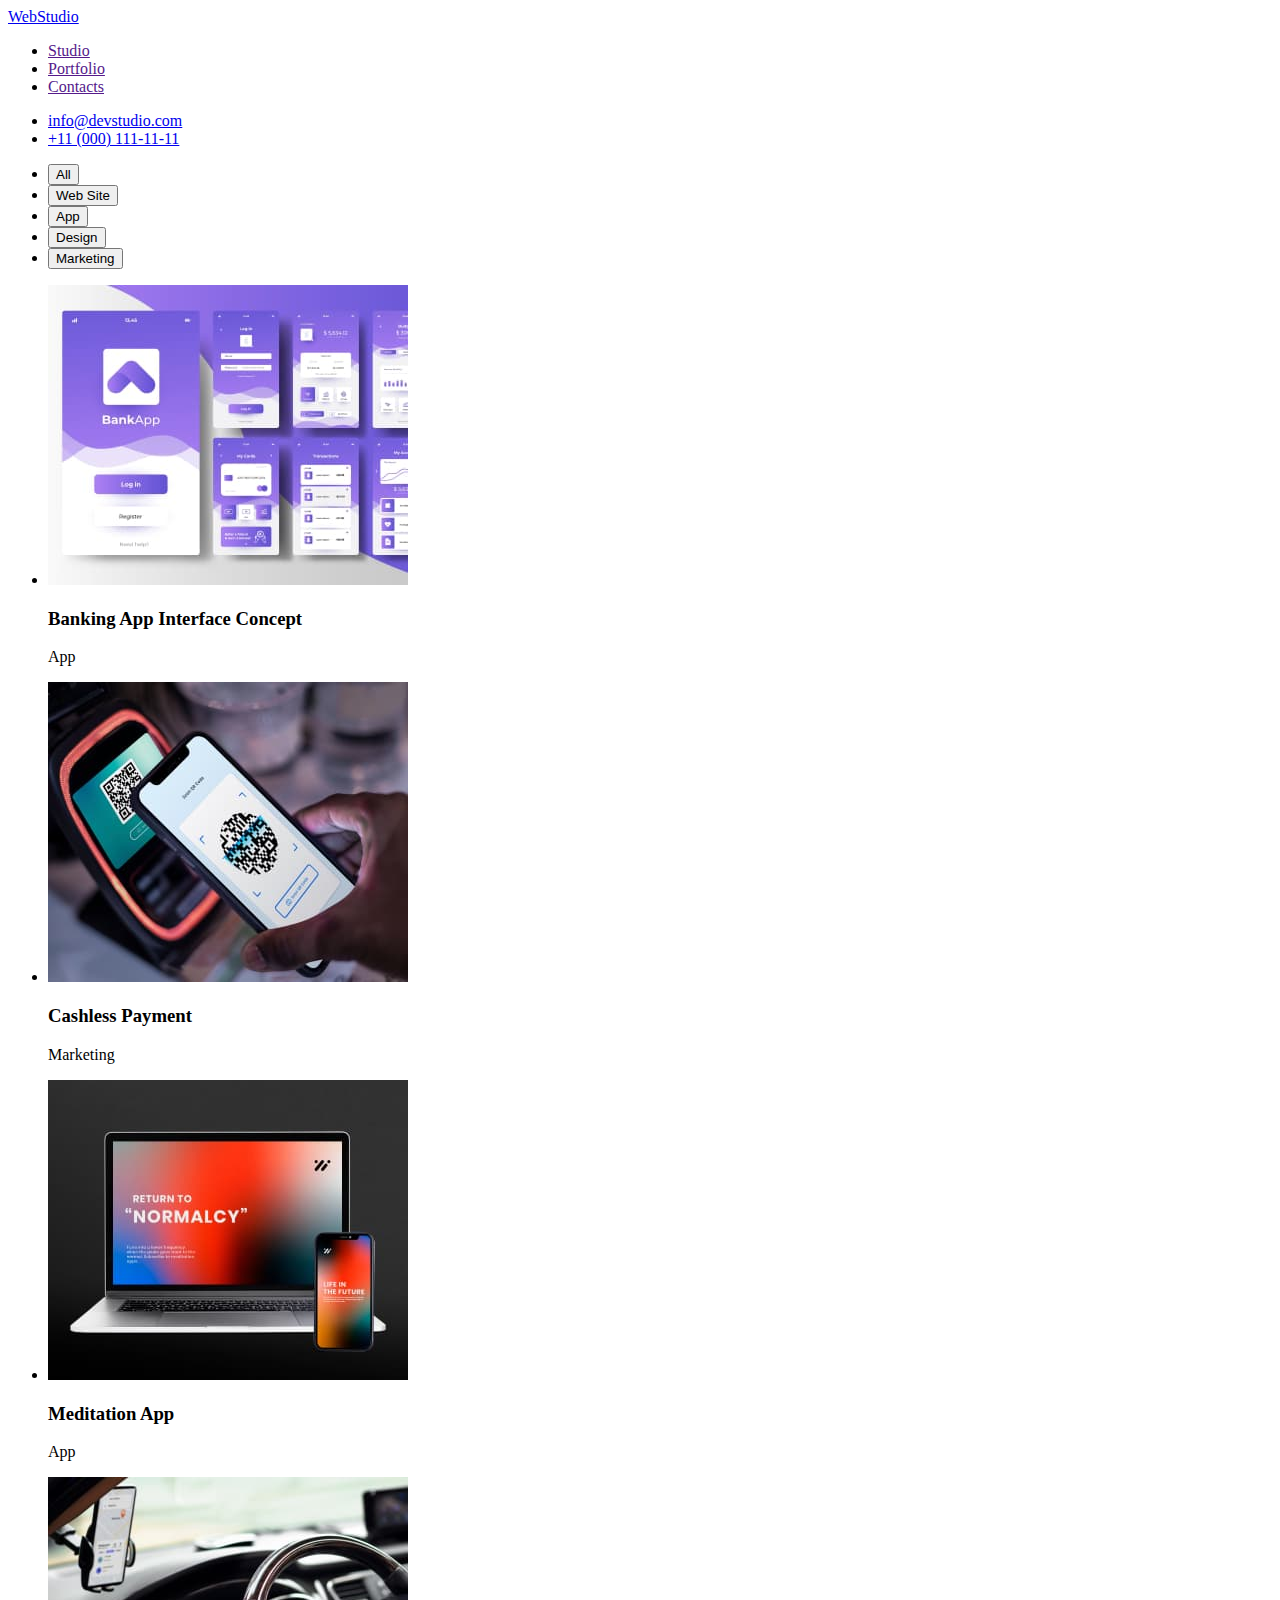
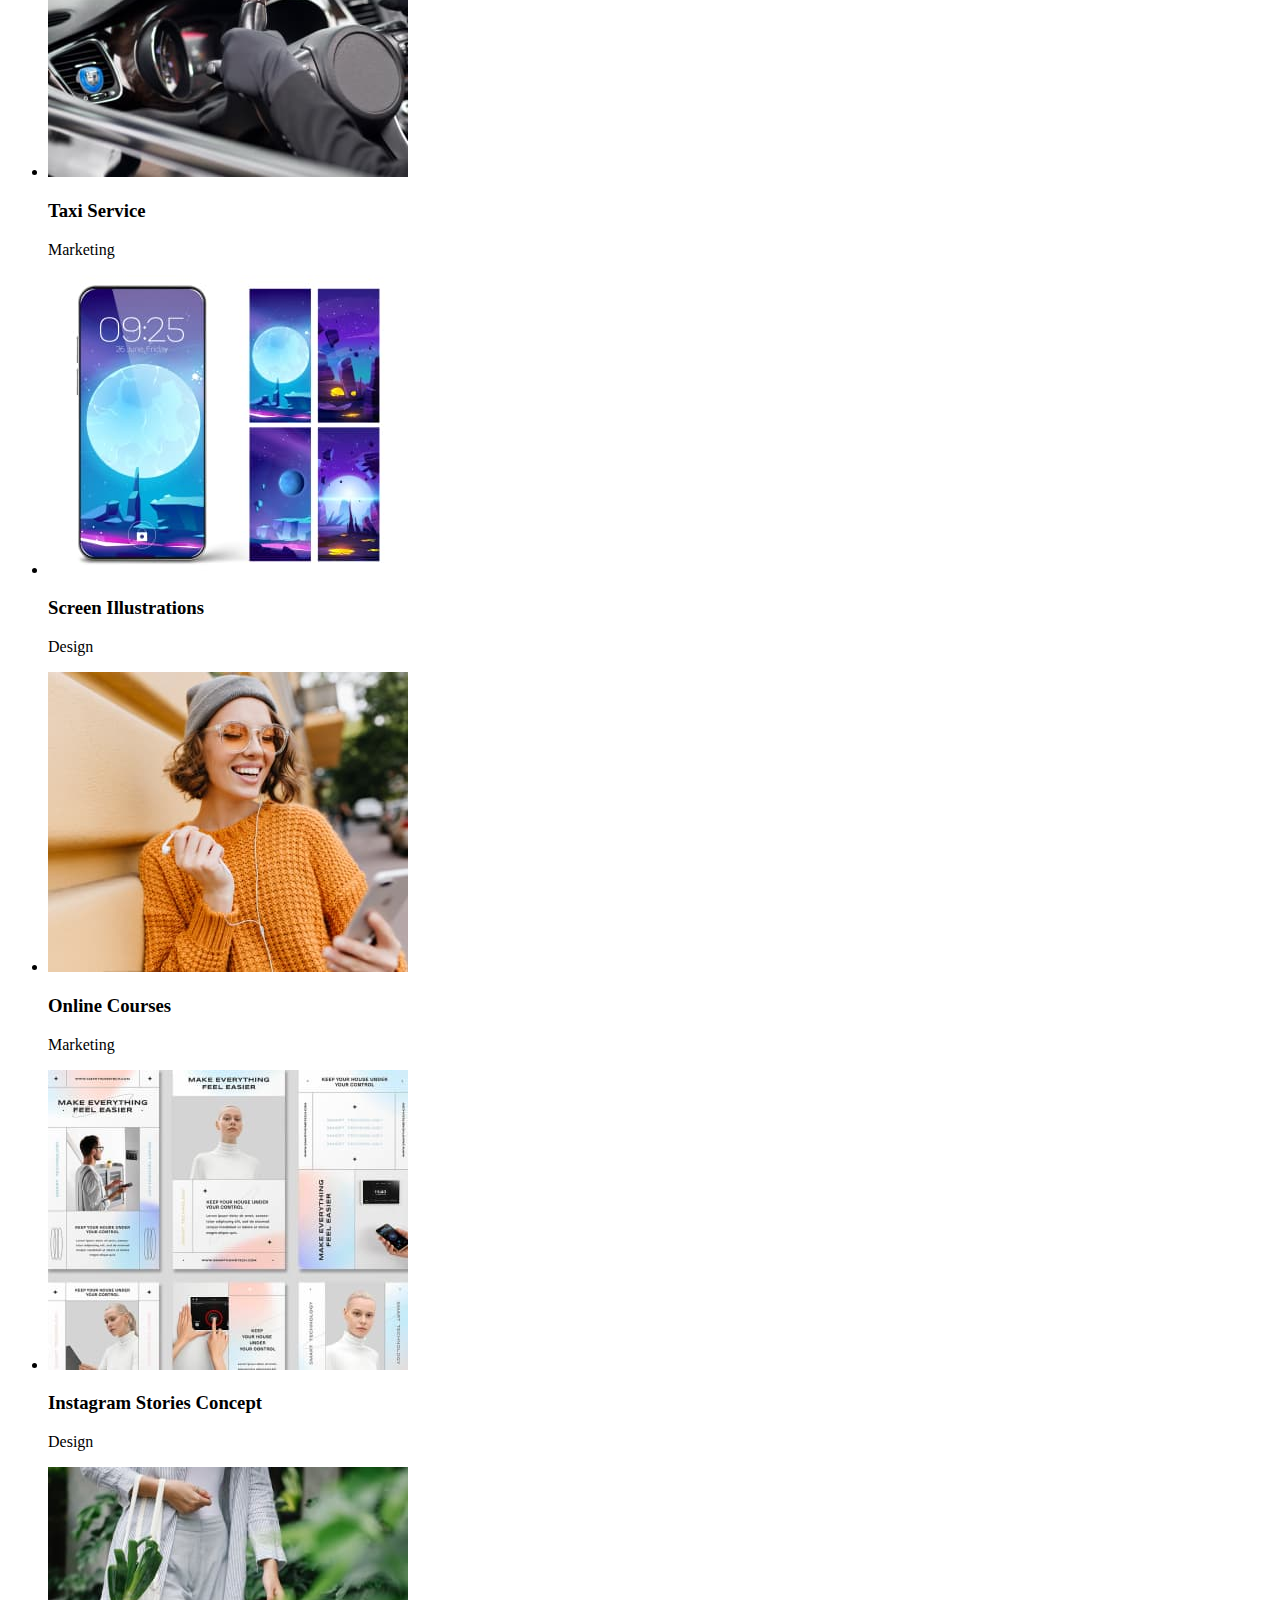
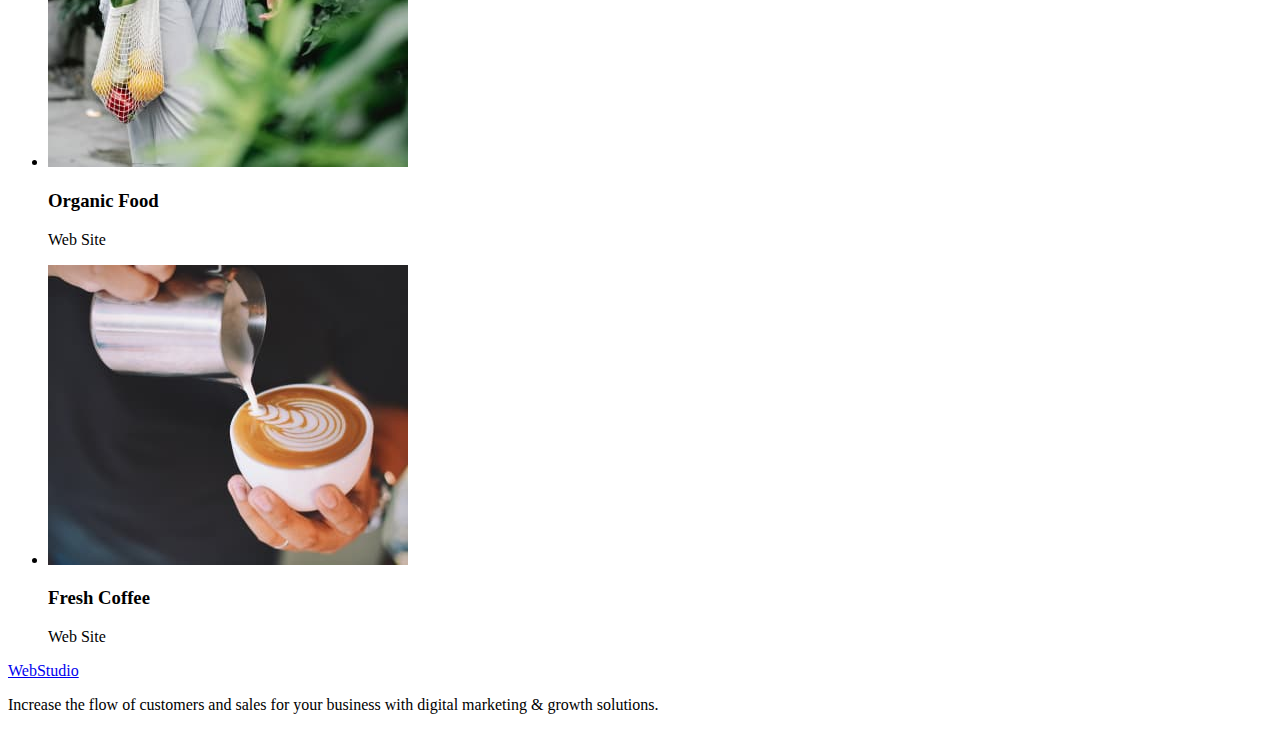
==== portfolio.html @ c6aee368 "html portfolio" ====
<!DOCTYPE html>
<html lang="en">
  <head>
    <meta charset="UTF-8" />
    <meta http-equiv="X-UA-Compatible" content="IE=edge" />
    <meta name="viewport" content="width=device-width, initial-scale=1.0" />
    <title>`Portfolio</title>
  </head>

  <body>
    <header>
      <nav>
        <!--Logo-->
        <a href="./portfolio.html">WebStudio</a>
        <!--Navigation-->
        <ul>
          <li><a href="">Studio</a></li>
          <li><a href="">Portfolio</a></li>
          <li><a href="">Contacts</a></li>
        </ul>
      </nav>
      <!--Address and phone-->
      <adress>
        <ul>
          <li>
            <a href="mailto&:info@devstudio.com">info@devstudio.com</a>
          </li>
          <li>
            <a href="tel:+110001111111">+11 (000) 111-11-11</a>
          </li>
        </ul>
      </adress>
    </header>

    <main>
      <section>
        <ul>
          <li><button type="button">All</button></li>
          <li><button type="button">Web Site</button></li>
          <li><button type="button">App</button></li>
          <li><button type="button">Design</button></li>
          <li><button type="button">Marketing</button></li>
        </ul>
        <ul>
          <li>
            <img
            src="/images/project card 1 .jpg "
            alt="banking application"
            width="360"
            height="300" />
            <h3>Banking App Interface Concept</h3>
            <p>App</p>
          </li>



          <li>
            <img
            src="/images/project card 2.jpg "
            alt="payment by phone"
            width="360"
            height="300" />
            <h3>Cashless Payment</h3>
            <p>Marketing</p>
          </li>


          <li>
            <img
            src="/images/project card 3.jpg"
            alt="laptop"
            width="360"
            height="300" />
            <h3>Meditation App</h3>
            <p>App</p>
          </li>
          
          
          <li>
            <img
            src="/images/project card 4.jpg"
            alt="taxi"
            width="360"
            height="300" />
            <h3>Taxi Service</h3>
            <p>Marketing</p>
          </li>
          


          <li>
            <img
            src="/images/project card 5.jpg"
            alt="phone screen"
            width="360"
            height="300" />
            <h3>Screen Illustrations</h3>
            <p>Design</p>
          </li>
          
          

          <li>
            <img
            src="/images/project card 6.jpg"
            alt="student"
            width="360"
            height="300" />
            <h3>Online Courses</h3>
            <p>Marketing</p>
          </li>
          

          <li>
            <img
            src="/images/project card 7.jpg"
            alt="Instagram"
            width="360"
            height="300" />
            <h3>Instagram Stories Concept</h3>
            <p>Design</p>
          </li>

          <li>
            <img
            src="/images/project card 8.jpg"
            alt="organic vegetables"
            width="360"
            height="300" />
            <h3>Organic Food</h3>
            <p>Web Site</p>
          </li>




          <li>
            <img
            src="/images/project card 9.jpg"
            alt="cup of coffee"
            width="360"
            height="300" />
            <h3>Fresh Coffee</h3>
            <p>Web Site</p>
          </li>
        </ul>
      </section>
    </main>

    <footer>
      <!--Logo-->
      <a href="./portfolio.html">WebStudio</a>
      <p>
        Increase the flow of customers and sales for your business with digital
        marketing & growth solutions.
      </p>
    </footer>
  </body>
</html>
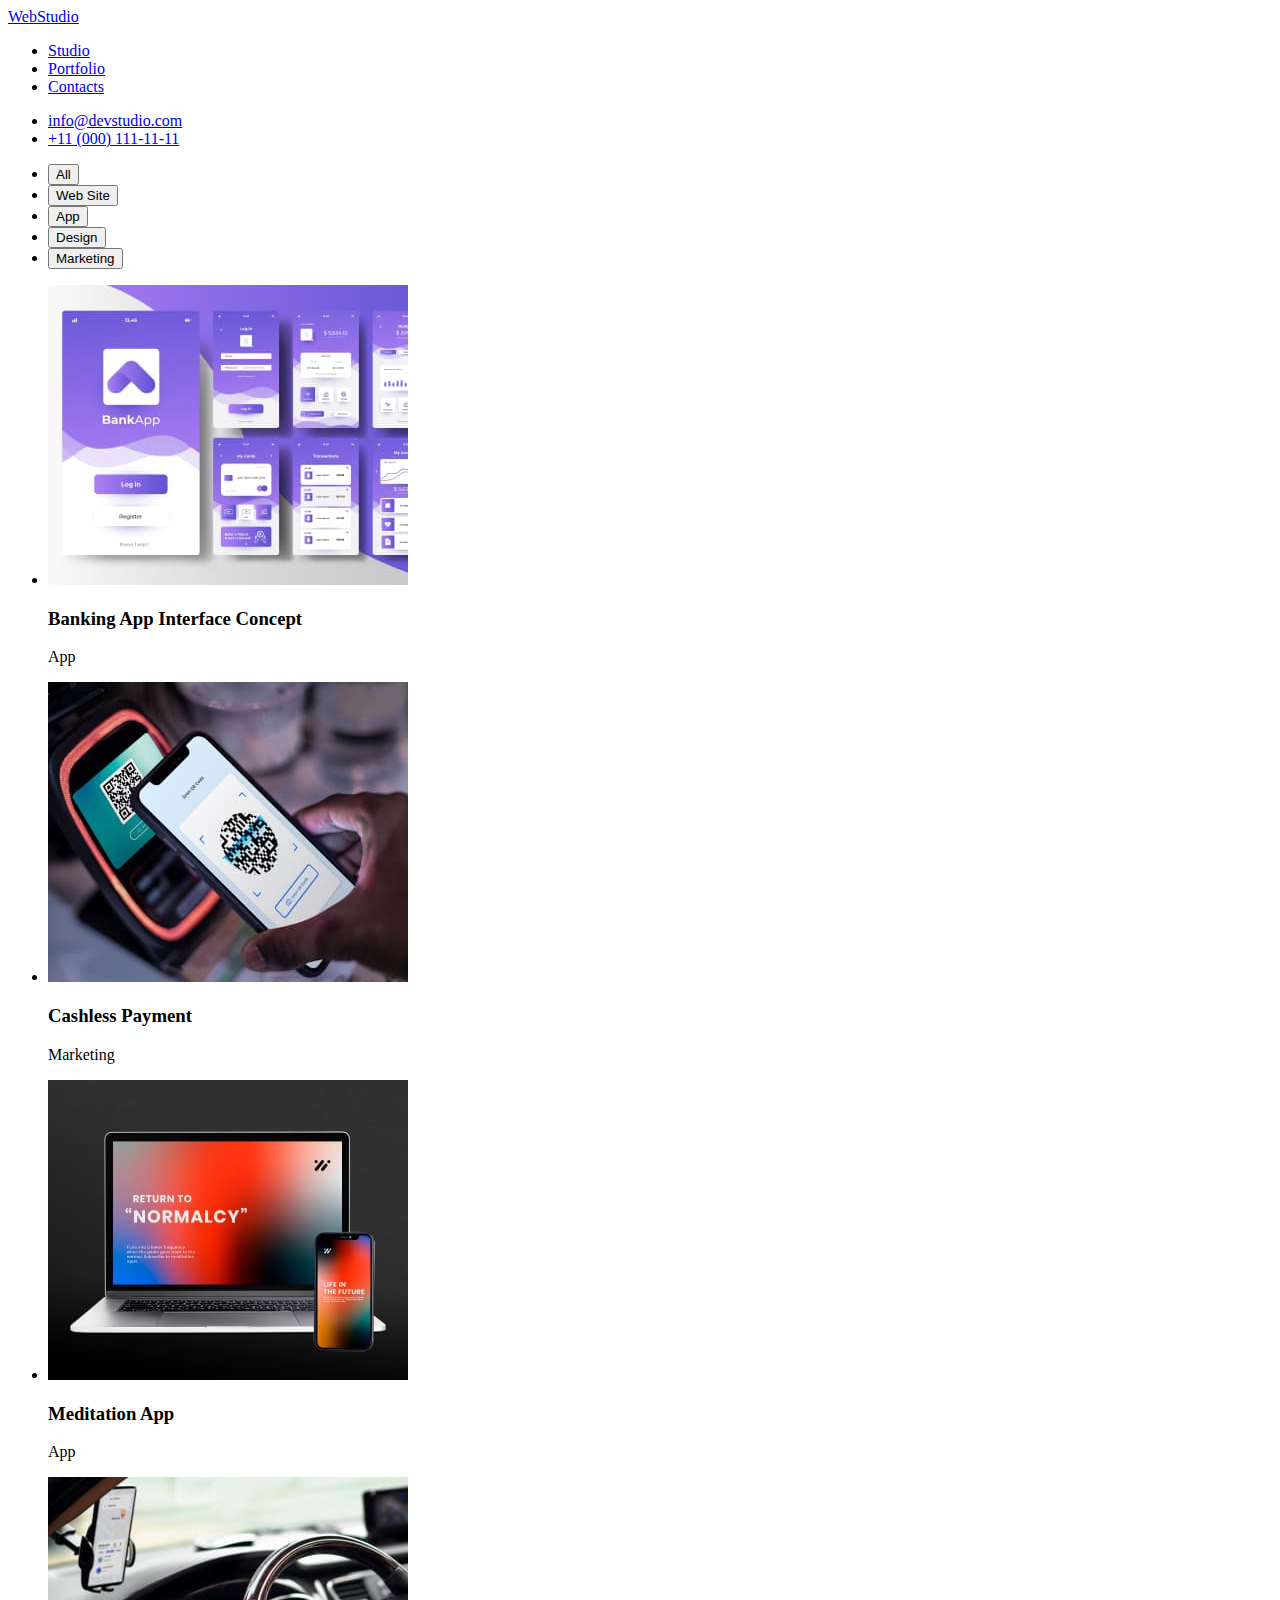
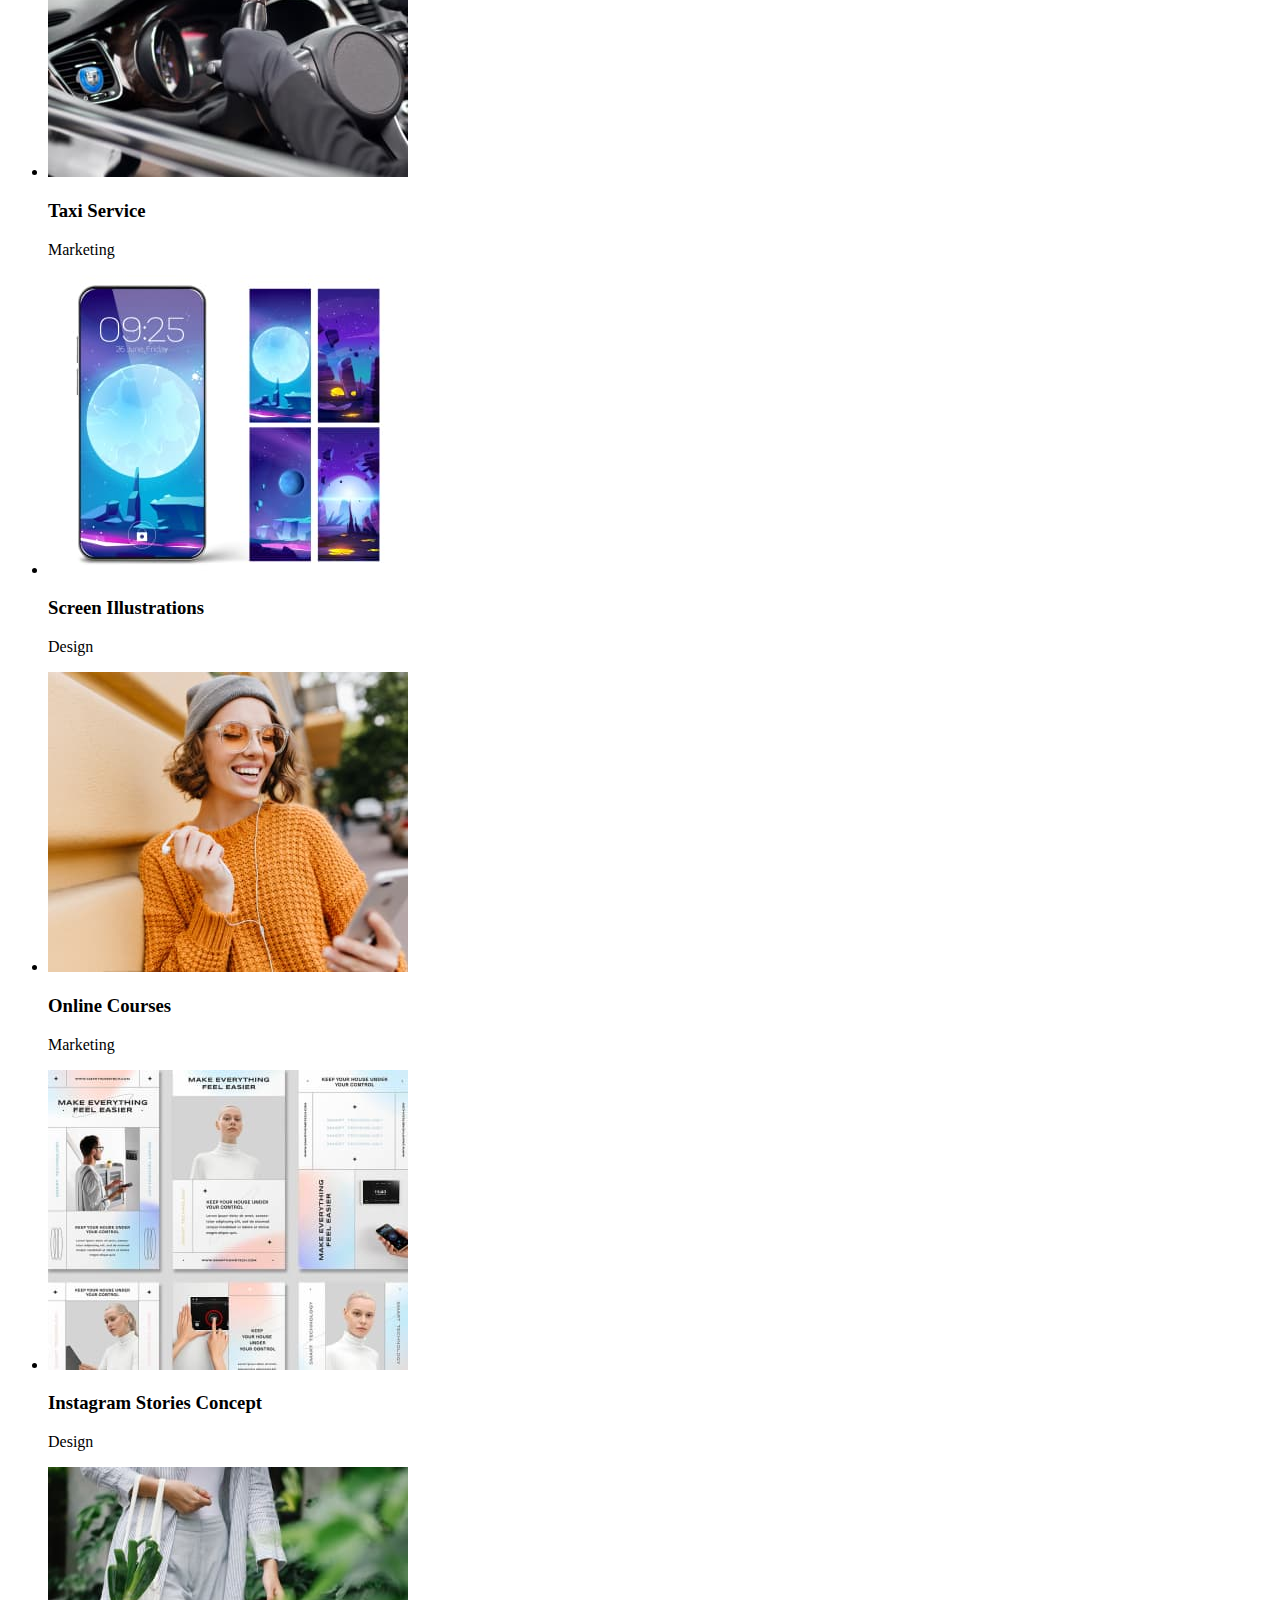
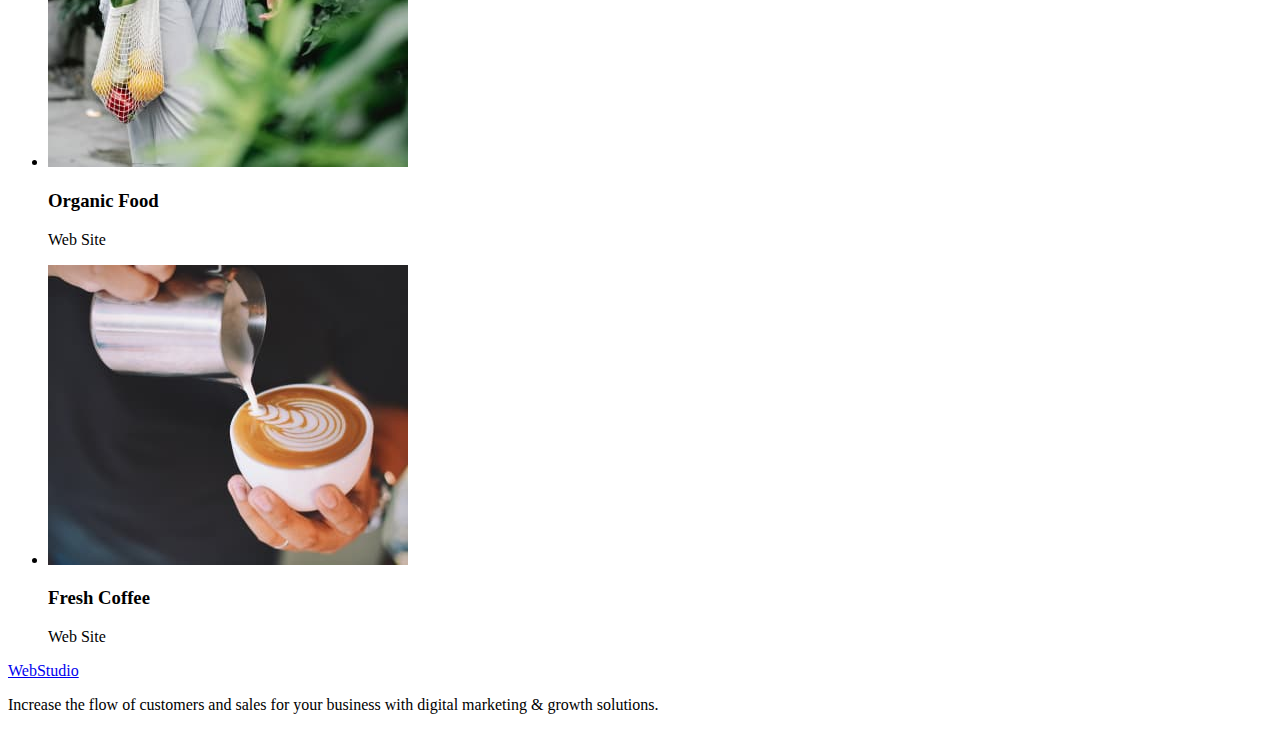
==== commit 96816b94: "only html" ====
--- a/portfolio.html
+++ b/portfolio.html
@@ -5,6 +5,7 @@
     <meta http-equiv="X-UA-Compatible" content="IE=edge" />
     <meta name="viewport" content="width=device-width, initial-scale=1.0" />
     <title>`Portfolio</title>
+    <link rel="stylesheet" href="./css/styles.css" />
   </head>
 
   <body>
@@ -14,11 +15,12 @@
         <a href="./portfolio.html">WebStudio</a>
         <!--Navigation-->
         <ul>
-          <li><a href="">Studio</a></li>
-          <li><a href="">Portfolio</a></li>
-          <li><a href="">Contacts</a></li>
+          <li><a href="/index.html">Studio</a></li>
+          <li><a href="/portfolio.html">Portfolio</a></li>
+          <li><a href="/index.html">Contacts</a></li>
         </ul>
       </nav>
+
       <!--Address and phone-->
       <adress>
         <ul>
@@ -44,102 +46,99 @@
         <ul>
           <li>
             <img
-            src="/images/project card 1 .jpg "
-            alt="banking application"
-            width="360"
-            height="300" />
+              src="/images/project_card_1.jpg "
+              alt="banking application"
+              width="360"
+              height="300"
+            />
             <h3>Banking App Interface Concept</h3>
             <p>App</p>
           </li>
 
-
-
           <li>
             <img
-            src="/images/project card 2.jpg "
-            alt="payment by phone"
-            width="360"
-            height="300" />
+              src="/images/project_card_2.jpg"
+              alt="payment by phone"
+              width="360"
+              height="300"
+            />
             <h3>Cashless Payment</h3>
             <p>Marketing</p>
           </li>
 
+          <li>
+            <img
+              src="/images/project_card_3.jpg"
+              alt="laptop"
+              width="360"
+              height="300"
+            />
+            <h3>Meditation App</h3>
+            <p>App</p>
+          </li>
 
           <li>
             <img
-            src="/images/project card 3.jpg"
-            alt="laptop"
-            width="360"
-            height="300" />
-            <h3>Meditation App</h3>
-            <p>App</p>
-          </li>
-          
-          
-          <li>
-            <img
-            src="/images/project card 4.jpg"
-            alt="taxi"
-            width="360"
-            height="300" />
+              src="/images/project_card_4.jpg"
+              alt="taxi"
+              width="360"
+              height="300"
+            />
             <h3>Taxi Service</h3>
             <p>Marketing</p>
           </li>
-          
-
 
           <li>
             <img
-            src="/images/project card 5.jpg"
-            alt="phone screen"
-            width="360"
-            height="300" />
+              src="/images/project_card_5.jpg"
+              alt="phone screen"
+              width="360"
+              height="300"
+            />
             <h3>Screen Illustrations</h3>
             <p>Design</p>
           </li>
-          
-          
 
           <li>
             <img
-            src="/images/project card 6.jpg"
-            alt="student"
-            width="360"
-            height="300" />
+              src="/images/project_card_6.jpg"
+              alt="student"
+              width="360"
+              height="300"
+            />
             <h3>Online Courses</h3>
             <p>Marketing</p>
           </li>
-          
 
           <li>
             <img
-            src="/images/project card 7.jpg"
-            alt="Instagram"
-            width="360"
-            height="300" />
+              src="/images/project_card_7.jpg"
+              alt="Instagram"
+              width="360"
+              height="300"
+            />
             <h3>Instagram Stories Concept</h3>
             <p>Design</p>
           </li>
 
           <li>
             <img
-            src="/images/project card 8.jpg"
-            alt="organic vegetables"
-            width="360"
-            height="300" />
+              src="/images/project_card_8.jpg"
+              alt="organic vegetables"
+              width="360"
+              height="300"
+            />
             <h3>Organic Food</h3>
             <p>Web Site</p>
           </li>
 
-
-
-
           <li>
             <img
-            src="/images/project card 9.jpg"
-            alt="cup of coffee"
-            width="360"
-            height="300" />
+              src="/images/project_card_9.jpg"
+              alt="cup of coffee"
+              width="360"
+              height="300"
+            />
             <h3>Fresh Coffee</h3>
             <p>Web Site</p>
           </li>
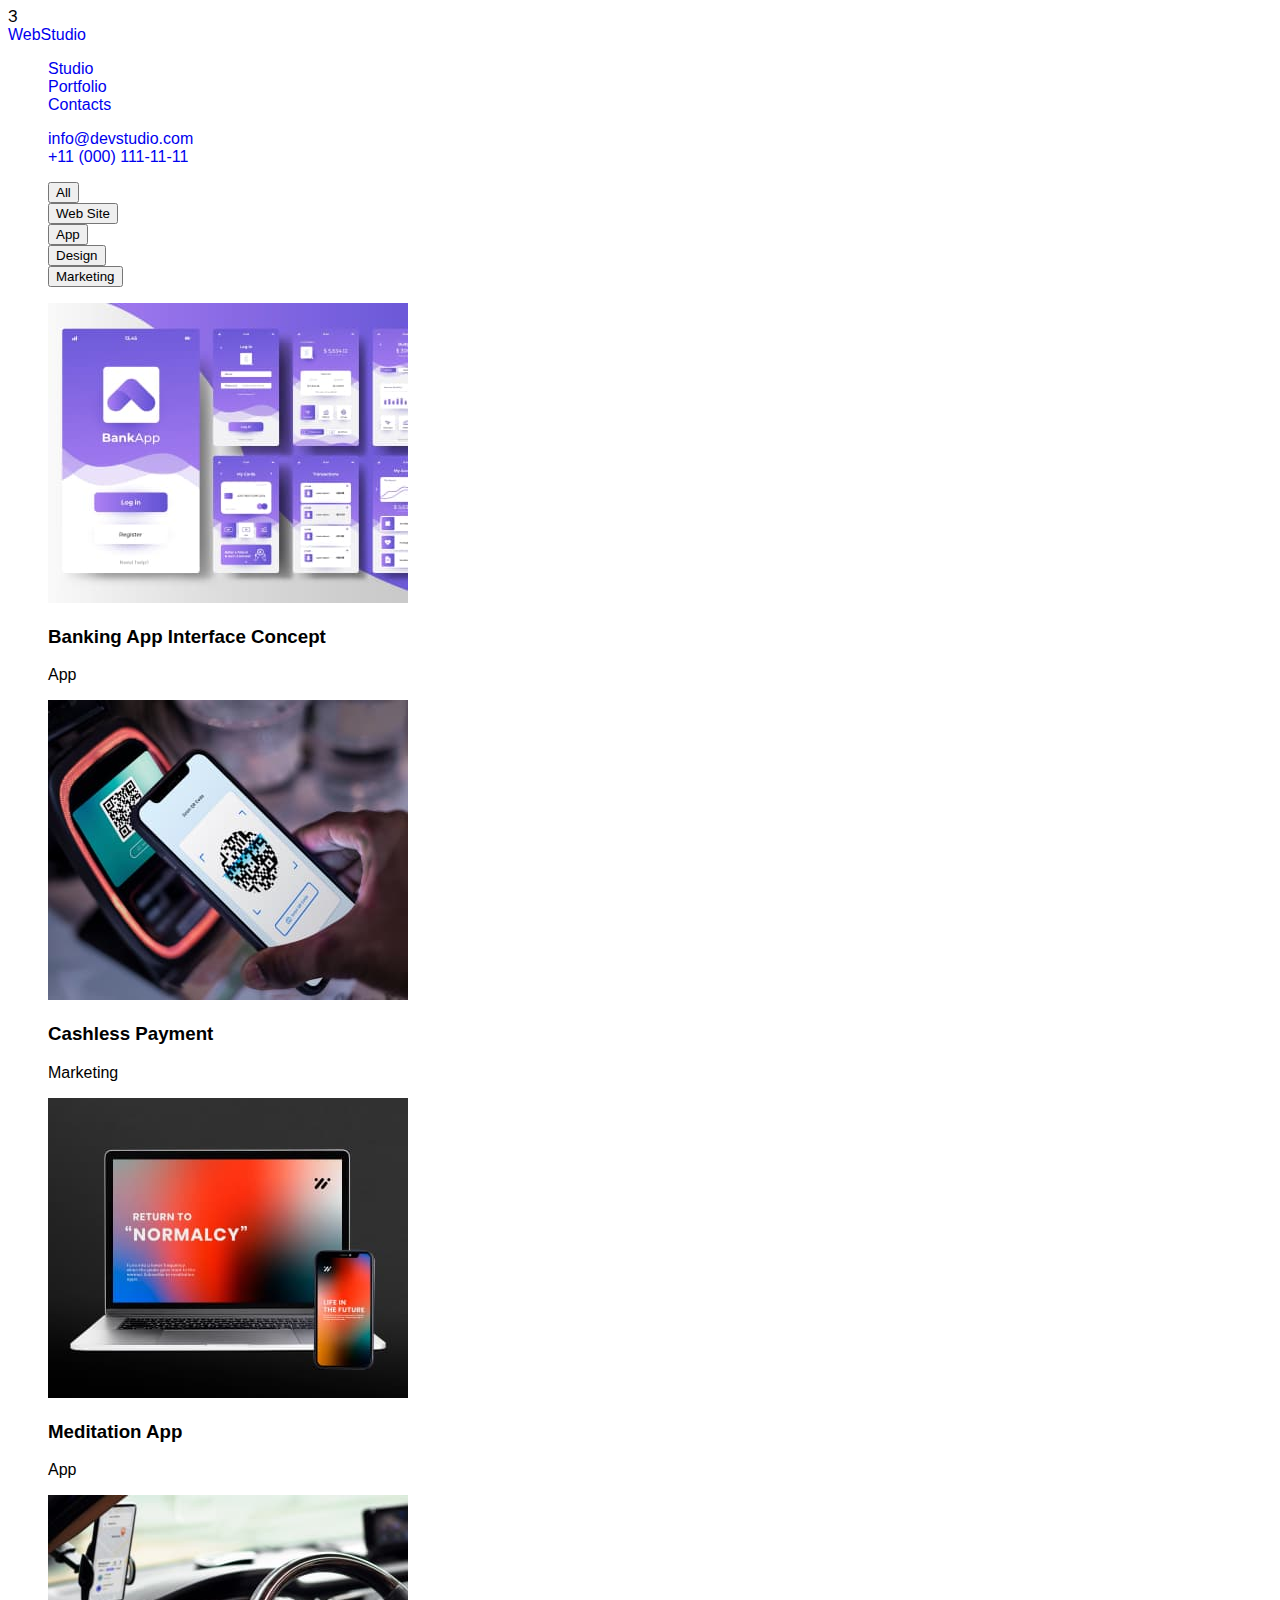
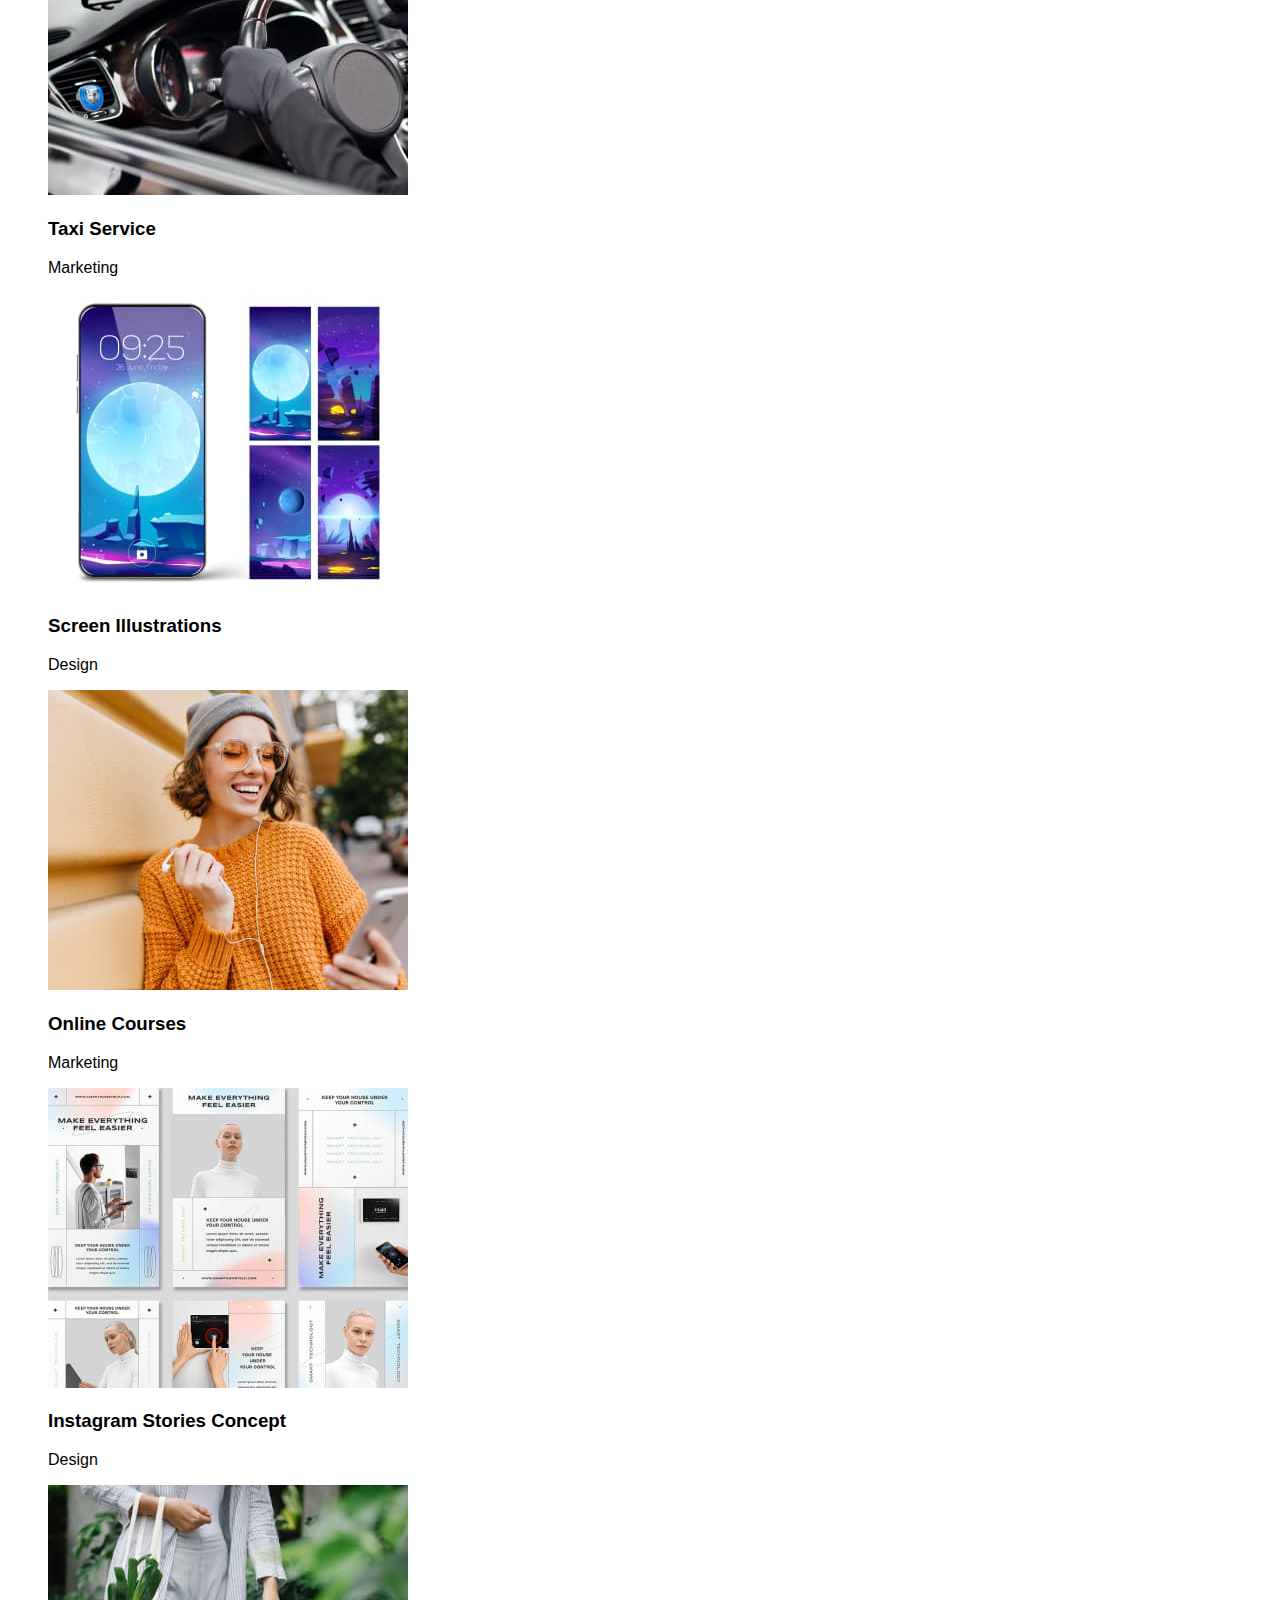
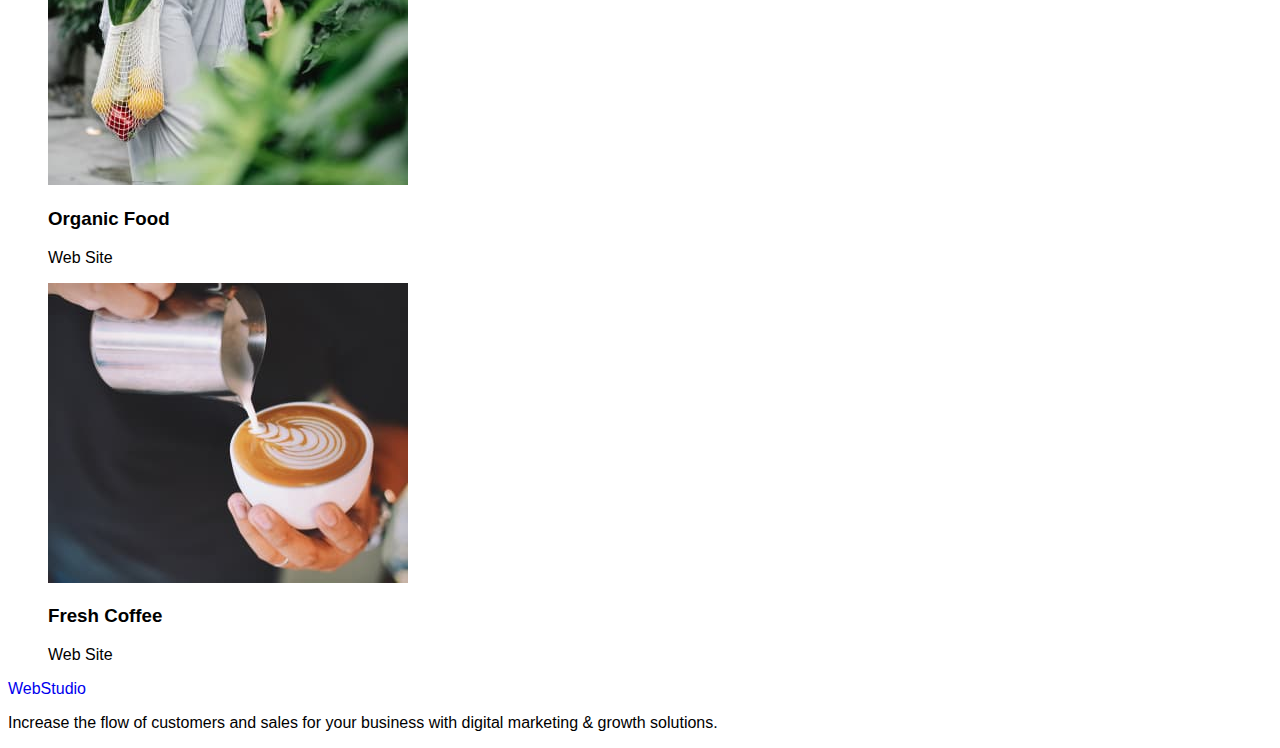
==== commit 1008f900: "css main" ====
--- a/portfolio.html
+++ b/portfolio.html
@@ -5,6 +5,18 @@
     <meta http-equiv="X-UA-Compatible" content="IE=edge" />
     <meta name="viewport" content="width=device-width, initial-scale=1.0" />
     <title>`Portfolio</title>
+
+    <!--Додаваня шрифта з Google Fonts-->
+
+    <link rel="preconnect" href="https://fonts.googleapis.com" />
+    <link rel="preconnect" href="https://fonts.gstatic.com" crossorigin />
+    <link
+      href="https://fonts.googleapis.com/css2?family=Raleway:wght@800&family=Roboto:wght@400;500;700;900&display=swap"
+      rel="stylesheet"
+    />
+    З
+    <!--Підключення CSS styles-->
+
     <link rel="stylesheet" href="./css/styles.css" />
   </head>
 
@@ -12,23 +24,29 @@
     <header>
       <nav>
         <!--Logo-->
-        <a href="./portfolio.html">WebStudio</a>
+        <a class="link" href="./portfolio.html">WebStudio</a>
         <!--Navigation-->
         <ul>
-          <li><a href="/index.html">Studio</a></li>
-          <li><a href="/portfolio.html">Portfolio</a></li>
-          <li><a href="/index.html">Contacts</a></li>
+          <li class="list"><a class="link" href="/index.html">Studio</a></li>
+          <li class="list">
+            <a class="link" href="/portfolio.html">Portfolio</a>
+          </li>
+          <li class="list">
+            <a class="link" href="/portfolio.html">Contacts</a>
+          </li>
         </ul>
       </nav>
 
       <!--Address and phone-->
       <adress>
         <ul>
-          <li>
-            <a href="mailto&:info@devstudio.com">info@devstudio.com</a>
+          <li class="list">
+            <a class="link" href="mailto&:info@devstudio.com"
+              >info@devstudio.com</a
+            >
           </li>
-          <li>
-            <a href="tel:+110001111111">+11 (000) 111-11-11</a>
+          <li class="list">
+            <a class="link" href="tel:+110001111111">+11 (000) 111-11-11</a>
           </li>
         </ul>
       </adress>
@@ -37,14 +55,14 @@
     <main>
       <section>
         <ul>
-          <li><button type="button">All</button></li>
-          <li><button type="button">Web Site</button></li>
-          <li><button type="button">App</button></li>
-          <li><button type="button">Design</button></li>
-          <li><button type="button">Marketing</button></li>
+          <li class="list"><button type="button">All</button></li>
+          <li class="list"><button type="button">Web Site</button></li>
+          <li class="list"><button type="button">App</button></li>
+          <li class="list"><button type="button">Design</button></li>
+          <li class="list"><button type="button">Marketing</button></li>
         </ul>
         <ul>
-          <li>
+          <li class="list">
             <img
               src="/images/project_card_1.jpg "
               alt="banking application"
@@ -55,7 +73,7 @@
             <p>App</p>
           </li>
 
-          <li>
+          <li class="list">
             <img
               src="/images/project_card_2.jpg"
               alt="payment by phone"
@@ -66,7 +84,7 @@
             <p>Marketing</p>
           </li>
 
-          <li>
+          <li class="list">
             <img
               src="/images/project_card_3.jpg"
               alt="laptop"
@@ -77,7 +95,7 @@
             <p>App</p>
           </li>
 
-          <li>
+          <li class="list">
             <img
               src="/images/project_card_4.jpg"
               alt="taxi"
@@ -88,7 +106,7 @@
             <p>Marketing</p>
           </li>
 
-          <li>
+          <li class="list">
             <img
               src="/images/project_card_5.jpg"
               alt="phone screen"
@@ -99,7 +117,7 @@
             <p>Design</p>
           </li>
 
-          <li>
+          <li class="list">
             <img
               src="/images/project_card_6.jpg"
               alt="student"
@@ -110,7 +128,7 @@
             <p>Marketing</p>
           </li>
 
-          <li>
+          <li class="list">
             <img
               src="/images/project_card_7.jpg"
               alt="Instagram"
@@ -121,7 +139,7 @@
             <p>Design</p>
           </li>
 
-          <li>
+          <li class="list">
             <img
               src="/images/project_card_8.jpg"
               alt="organic vegetables"
@@ -132,7 +150,7 @@
             <p>Web Site</p>
           </li>
 
-          <li>
+          <li class="list">
             <img
               src="/images/project_card_9.jpg"
               alt="cup of coffee"
@@ -148,7 +166,7 @@
 
     <footer>
       <!--Logo-->
-      <a href="./portfolio.html">WebStudio</a>
+      <a class="link" href="./portfolio.html">WebStudio</a>
       <p>
         Increase the flow of customers and sales for your business with digital
         marketing & growth solutions.
--- a/css/styles.css
+++ b/css/styles.css
@@ -0,0 +1,67 @@
+:root {
+  --color-iris: #4d5ae5;
+  --color-ocean: #404bbf;
+  --color-navy-blue: #2e2f42;
+  --color-green: #31d0aa;
+  --color-slate: #434455;
+  --color-light-slate: #8e8f99;
+  --color-cornflower: #e7e9fc;
+  --color-cloud: #f4f4fd;
+  --color-navy-blue-modal: #2e2f42;
+  --color-grey: #2e2f42;
+  --color-white: #ffffff;
+  --color-dairy: #fcfcfc;
+}
+body {
+  font-family: Robota, sans-serif;
+  color: var (--color-navy-blue);
+}
+
+.link {
+  text-decoration: none;
+}
+
+.list {
+  list-style-type: none;
+}
+
+
+/*Main Section*/
+
+.name-section {
+  font-weight: 700;
+  font-size: 36px;
+  line-height: 40px;
+  text-align: center;
+  letter-spacing: 0.02em;
+  text-transform: capitalize;
+}
+.tools-title-items {
+  font-weight: 500;
+  font-size: 20px;
+  line-height: 24px;
+  letter-spacing: 0.02em;
+}
+
+.tools-text {
+  font-size: 16px;
+  line-height: 24px;
+  letter-spacing: 0.02em;
+  color: var(--color-slate);
+}
+
+.team-title-items {
+  font-weight: 500;
+  font-size: 20px;
+  line-height: 24px;
+  text-align: center;
+  letter-spacing: 0.02em;
+}
+
+.team-proffession {
+  font-size: 16px;
+  line-height: 24px;
+  text-align: center;
+  letter-spacing: 0.02em;
+  color: var(--color-slate);
+}
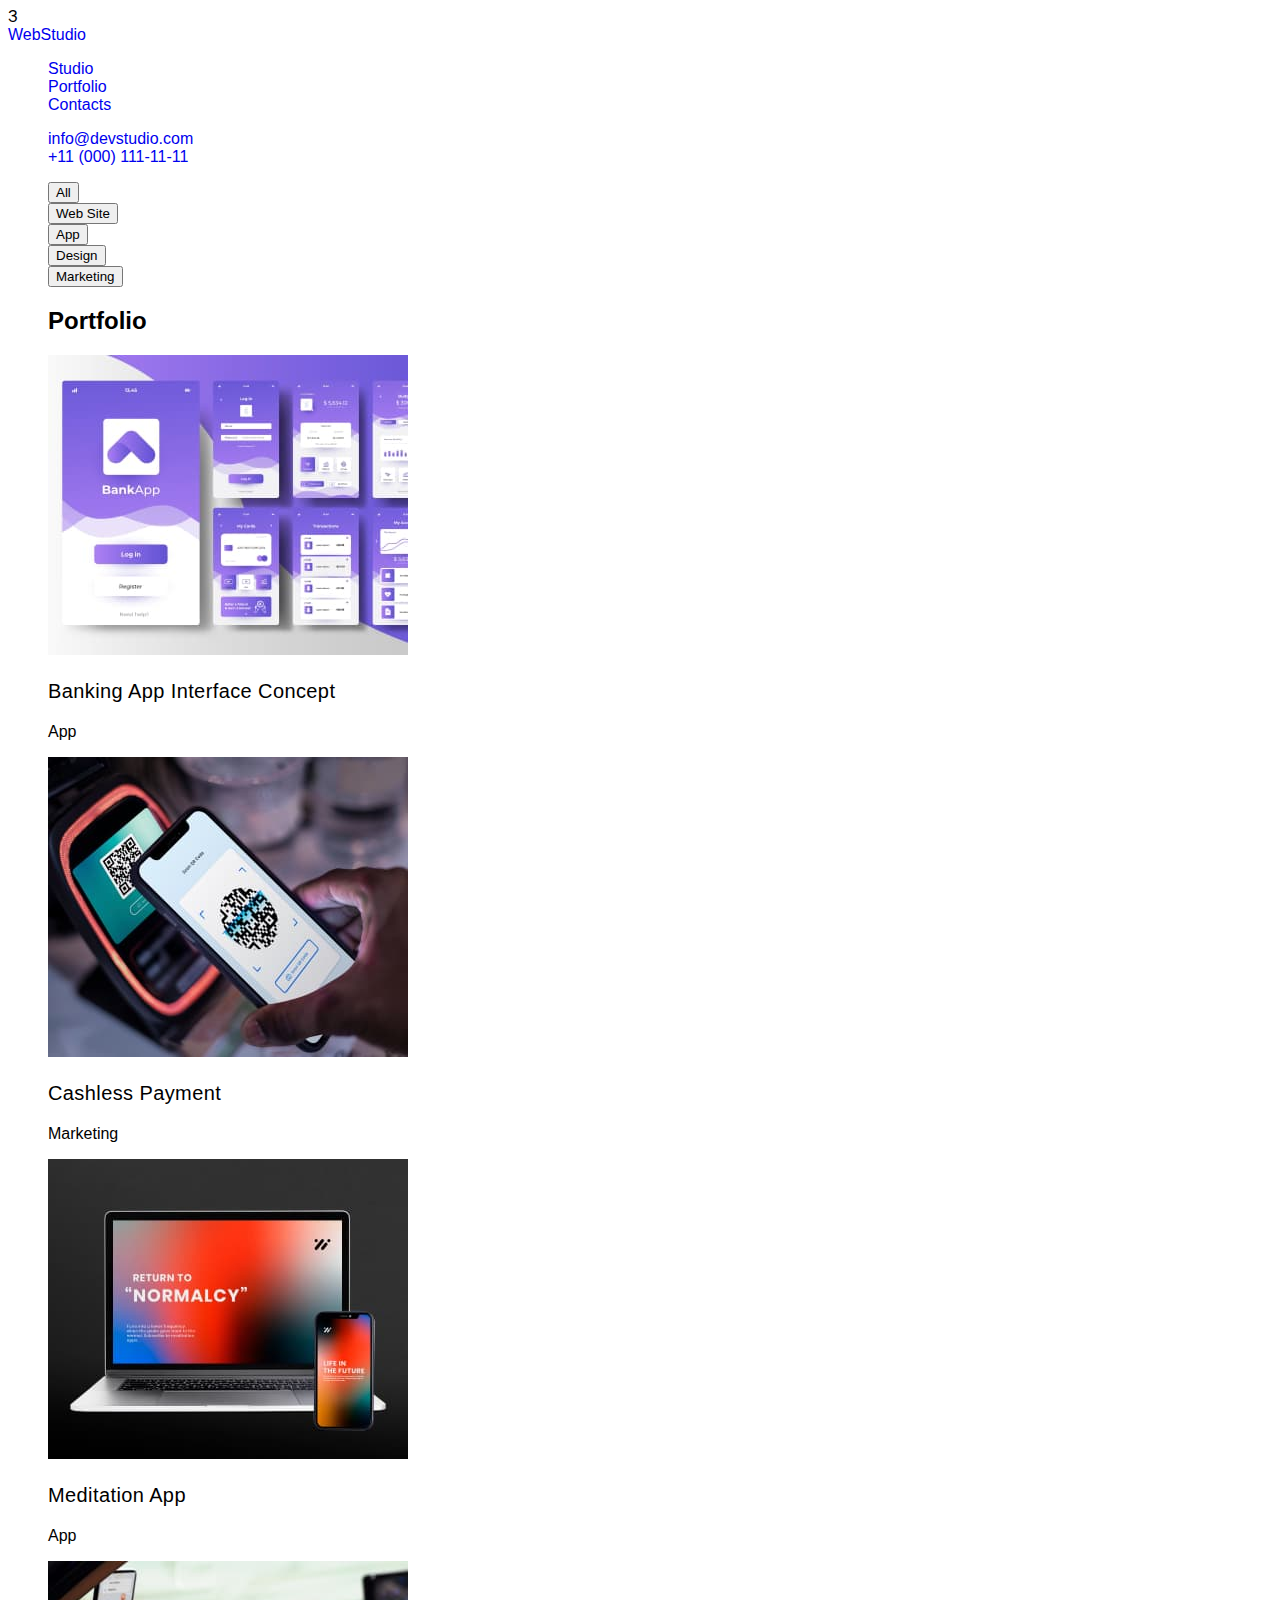
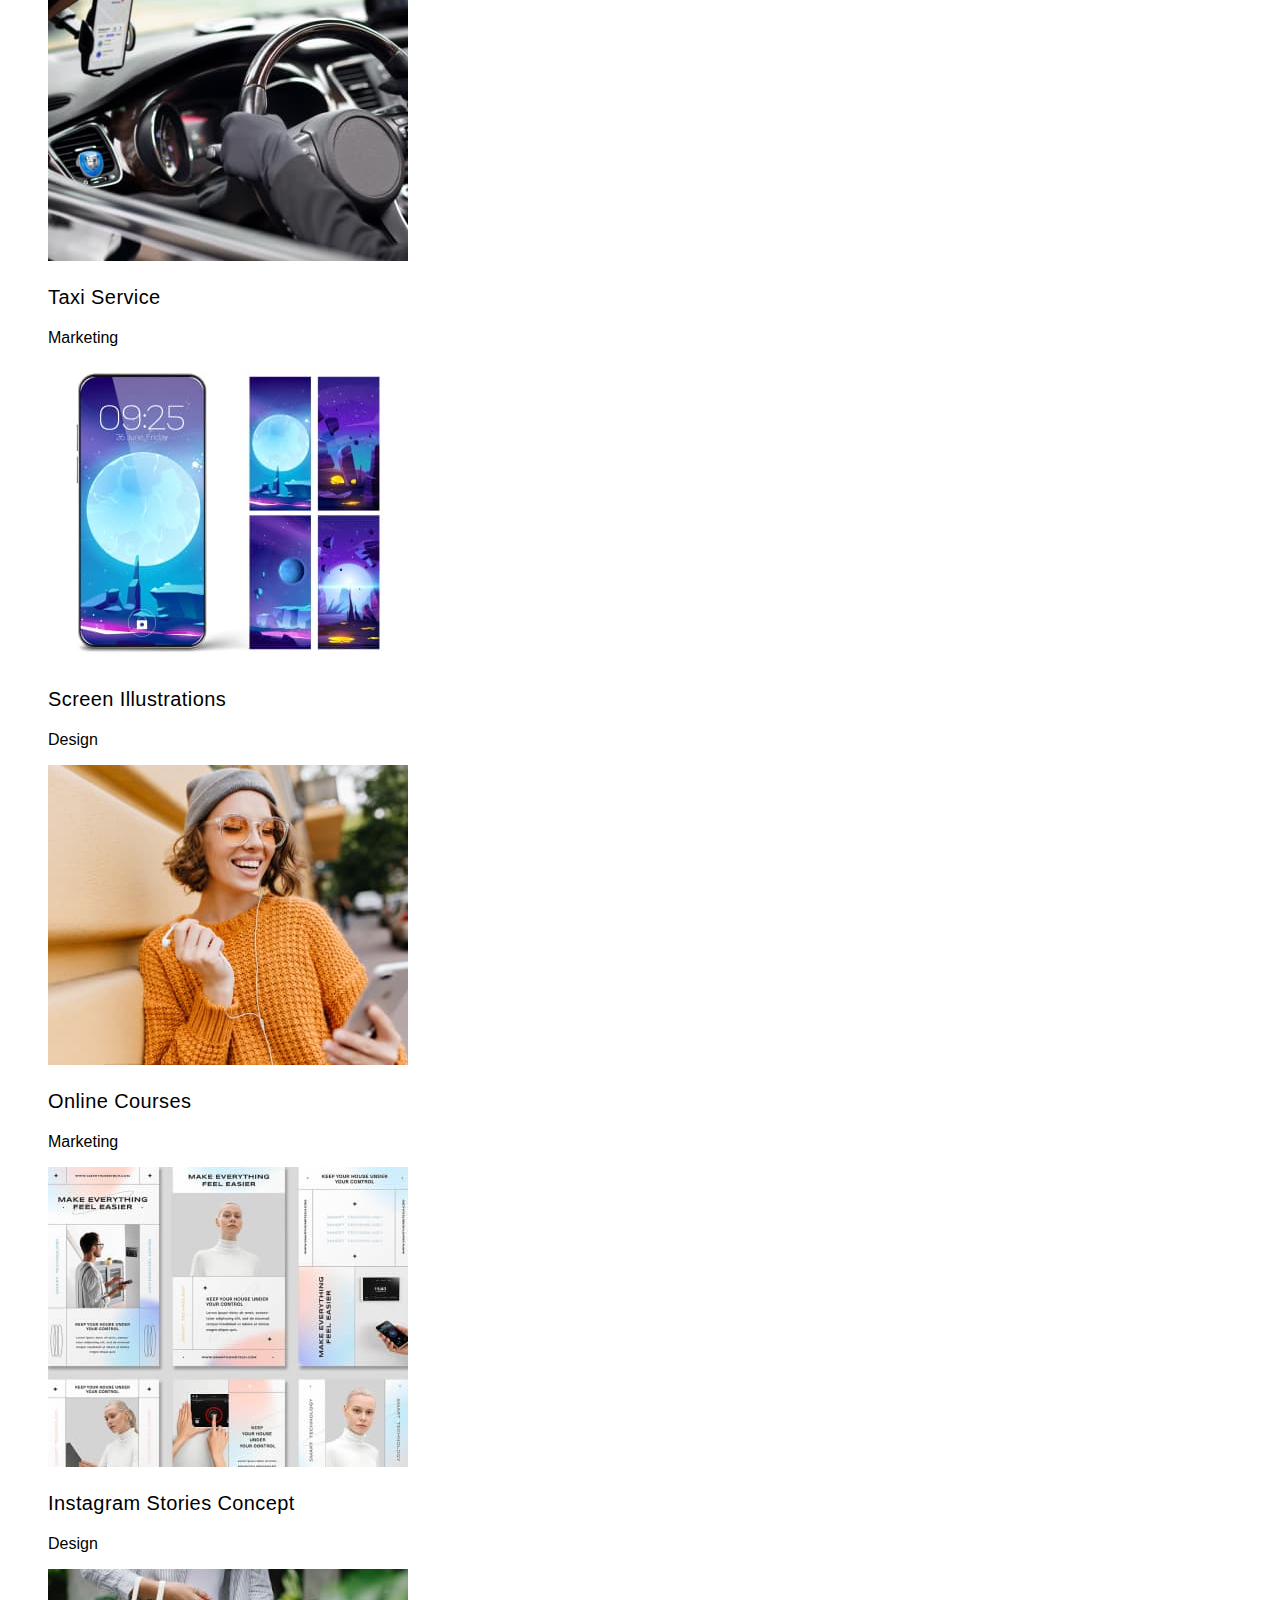
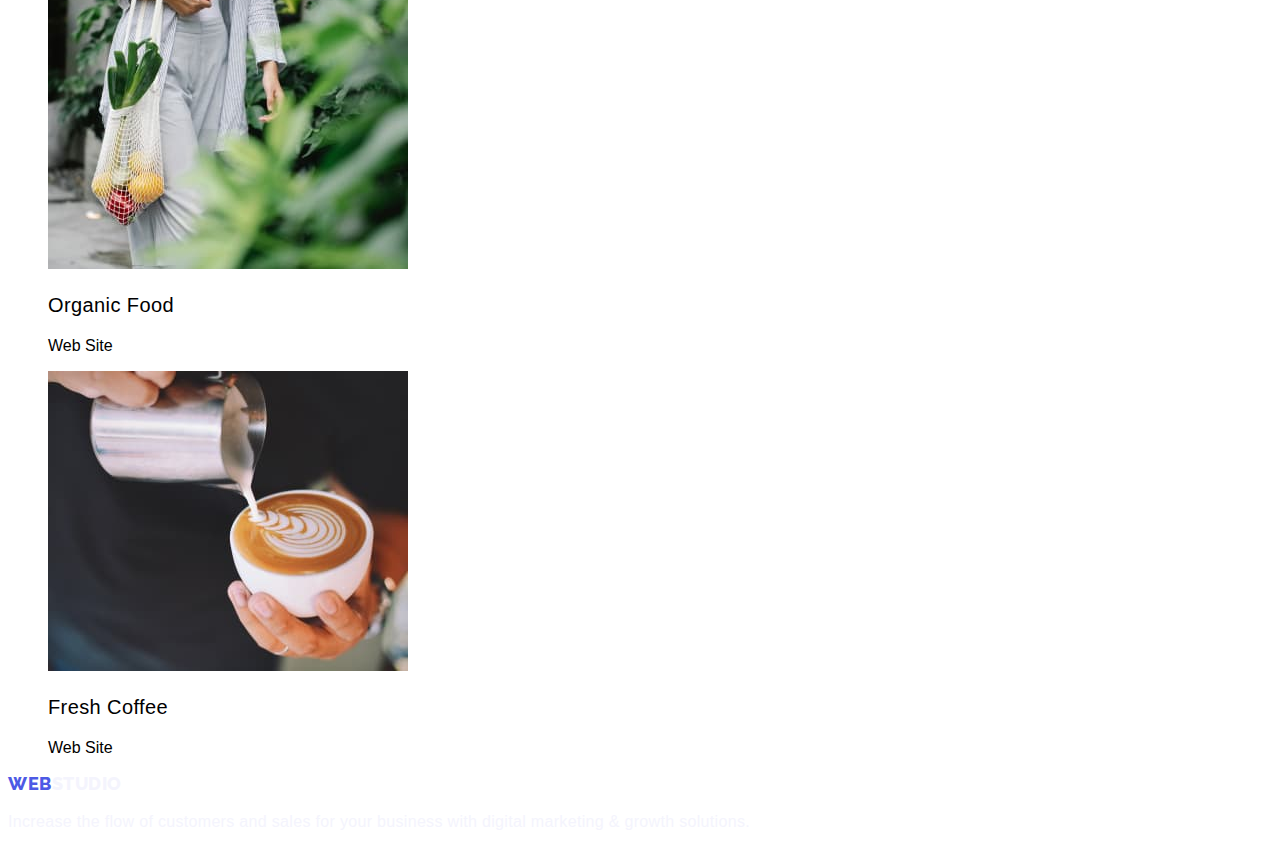
==== commit 99082a1f: "Logo+footer" ====
--- a/portfolio.html
+++ b/portfolio.html
@@ -62,6 +62,7 @@
           <li class="list"><button type="button">Marketing</button></li>
         </ul>
         <ul>
+          <h2>Portfolio</h2>
           <li class="list">
             <img
               src="/images/project_card_1.jpg "
@@ -69,7 +70,9 @@
               width="360"
               height="300"
             />
-            <h3>Banking App Interface Concept</h3>
+            <h3 class="tools-portfolio-title-items">
+              Banking App Interface Concept
+            </h3>
             <p>App</p>
           </li>
 
@@ -80,7 +83,7 @@
               width="360"
               height="300"
             />
-            <h3>Cashless Payment</h3>
+            <h3 class="tools-portfolio-title-items">Cashless Payment</h3>
             <p>Marketing</p>
           </li>
 
@@ -91,7 +94,7 @@
               width="360"
               height="300"
             />
-            <h3>Meditation App</h3>
+            <h3 class="tools-portfolio-title-items">Meditation App</h3>
             <p>App</p>
           </li>
 
@@ -102,7 +105,7 @@
               width="360"
               height="300"
             />
-            <h3>Taxi Service</h3>
+            <h3 class="tools-portfolio-title-items">Taxi Service</h3>
             <p>Marketing</p>
           </li>
 
@@ -113,7 +116,7 @@
               width="360"
               height="300"
             />
-            <h3>Screen Illustrations</h3>
+            <h3 class="tools-portfolio-title-items">Screen Illustrations</h3>
             <p>Design</p>
           </li>
 
@@ -124,7 +127,7 @@
               width="360"
               height="300"
             />
-            <h3>Online Courses</h3>
+            <h3 class="tools-portfolio-title-items">Online Courses</h3>
             <p>Marketing</p>
           </li>
 
@@ -135,7 +138,9 @@
               width="360"
               height="300"
             />
-            <h3>Instagram Stories Concept</h3>
+            <h3 class="tools-portfolio-title-items">
+              Instagram Stories Concept
+            </h3>
             <p>Design</p>
           </li>
 
@@ -146,7 +151,7 @@
               width="360"
               height="300"
             />
-            <h3>Organic Food</h3>
+            <h3 class="tools-portfolio-title-items">Organic Food</h3>
             <p>Web Site</p>
           </li>
 
@@ -157,7 +162,7 @@
               width="360"
               height="300"
             />
-            <h3>Fresh Coffee</h3>
+            <h3 class="tools-portfolio-title-items">Fresh Coffee</h3>
             <p>Web Site</p>
           </li>
         </ul>
@@ -166,8 +171,10 @@
 
     <footer>
       <!--Logo-->
-      <a class="link" href="./portfolio.html">WebStudio</a>
-      <p>
+      <a class="logo link" href="./index.html"
+        >Web<span class="second-color-logo-footer">Studio</span></a
+      >
+      <p class="footer-text">
         Increase the flow of customers and sales for your business with digital
         marketing & growth solutions.
       </p>
--- a/css/styles.css
+++ b/css/styles.css
@@ -12,6 +12,9 @@
   --color-white: #ffffff;
   --color-dairy: #fcfcfc;
 }
+
+/*General*/
+
 body {
   font-family: Robota, sans-serif;
   color: var (--color-navy-blue);
@@ -25,6 +28,22 @@
   list-style-type: none;
 }
 
+/*Header*/
+.logo {
+  font-family: "Raleway";
+  font-style: normal;
+  font-weight: 800;
+  font-size: 18px;
+  line-height: 21px;
+  display: flex;
+  align-items: center;
+  letter-spacing: 0.03em;
+  text-transform: uppercase;
+  color: var(--color-iris);
+}
+.second-color-logo-header {
+  color: var(--color-navy-blue);
+}
 
 /*Main Section*/
 
@@ -36,7 +55,8 @@
   letter-spacing: 0.02em;
   text-transform: capitalize;
 }
-.tools-title-items {
+
+.tools-portfolio-title-items {
   font-weight: 500;
   font-size: 20px;
   line-height: 24px;
@@ -65,3 +85,28 @@
   letter-spacing: 0.02em;
   color: var(--color-slate);
 }
+
+/*Footer*/
+
+.footer-logo {
+  font-family: "Raleway";
+  font-style: normal;
+  font-weight: 800;
+  font-size: 18px;
+  line-height: 21px;
+  display: flex;
+  align-items: center;
+  letter-spacing: 0.03em;
+  text-transform: uppercase;
+  color: var(--color-iris);
+}
+.second-color-logo-footer {
+  color: var(--color-cloud);
+}
+
+.footer-text {
+  font-size: 16px;
+  line-height: 24px;
+  letter-spacing: 0.02em;
+  color: var(--color-cloud);
+}
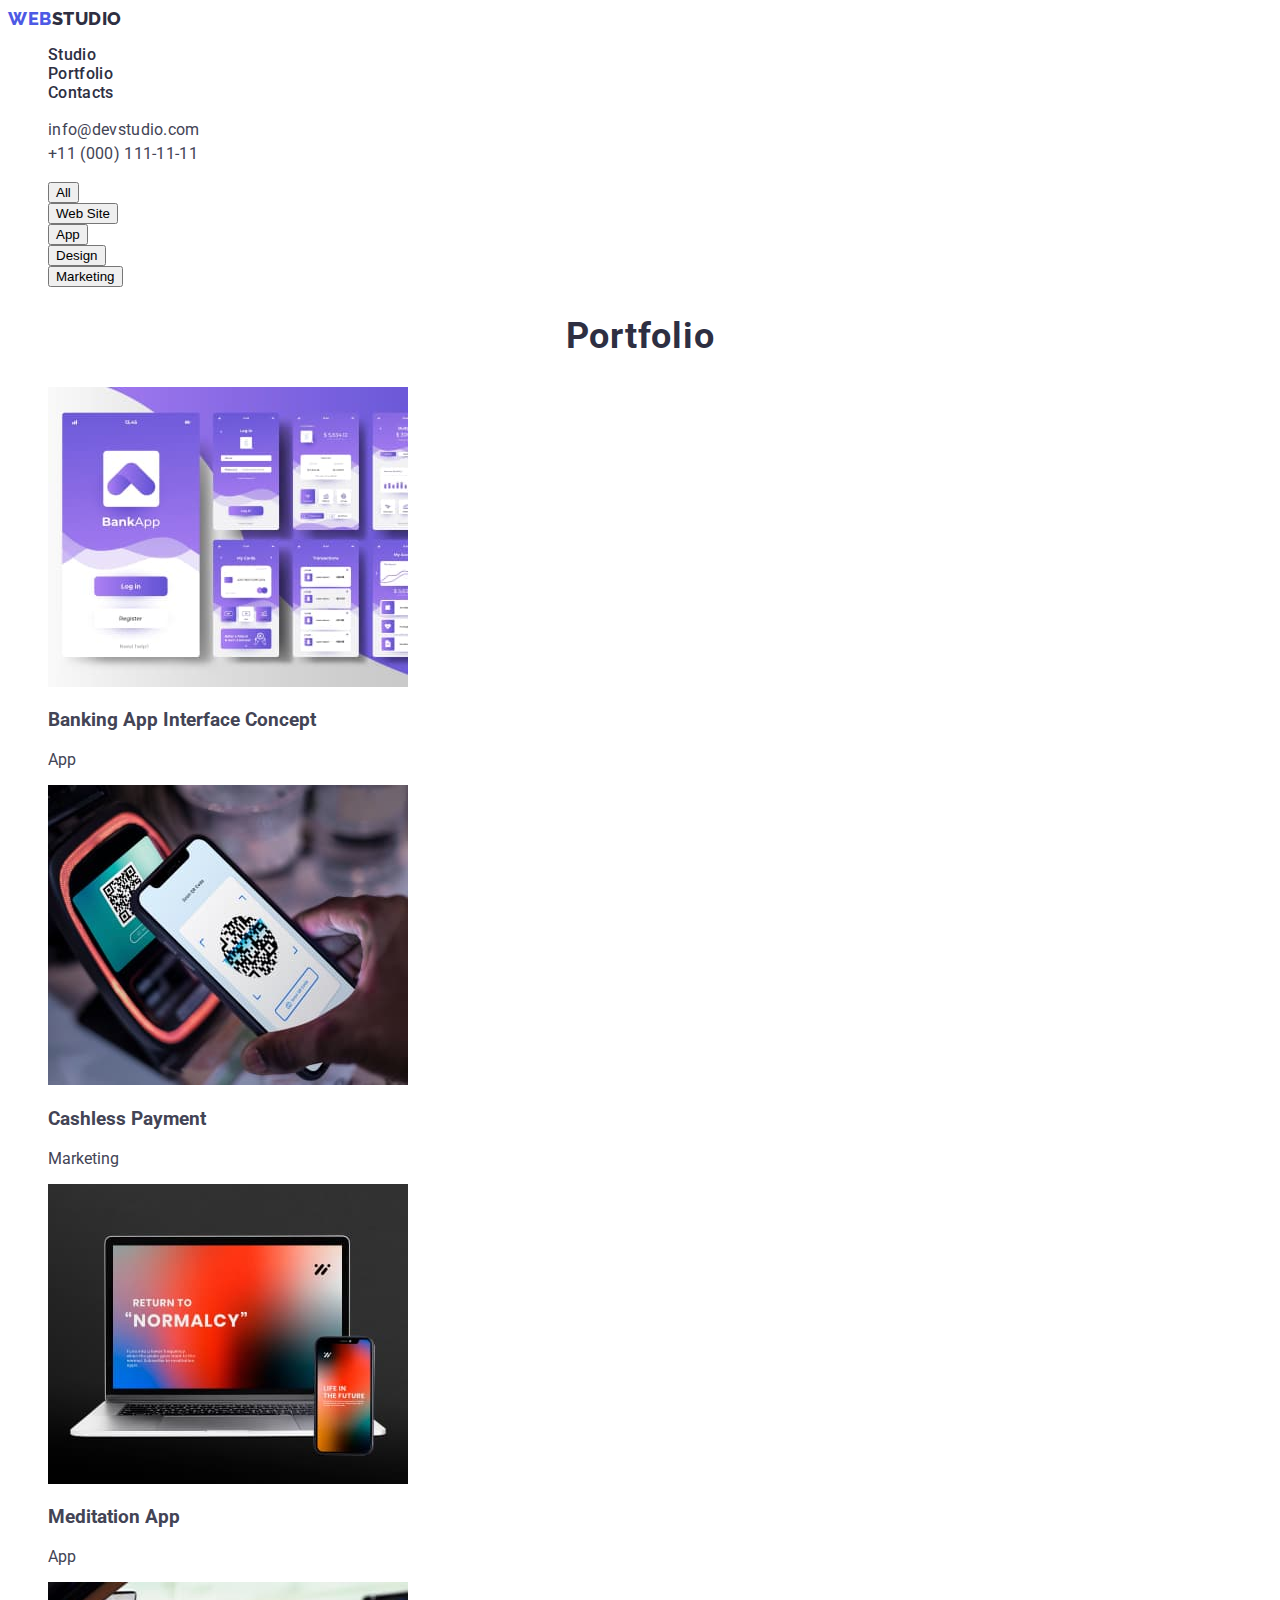
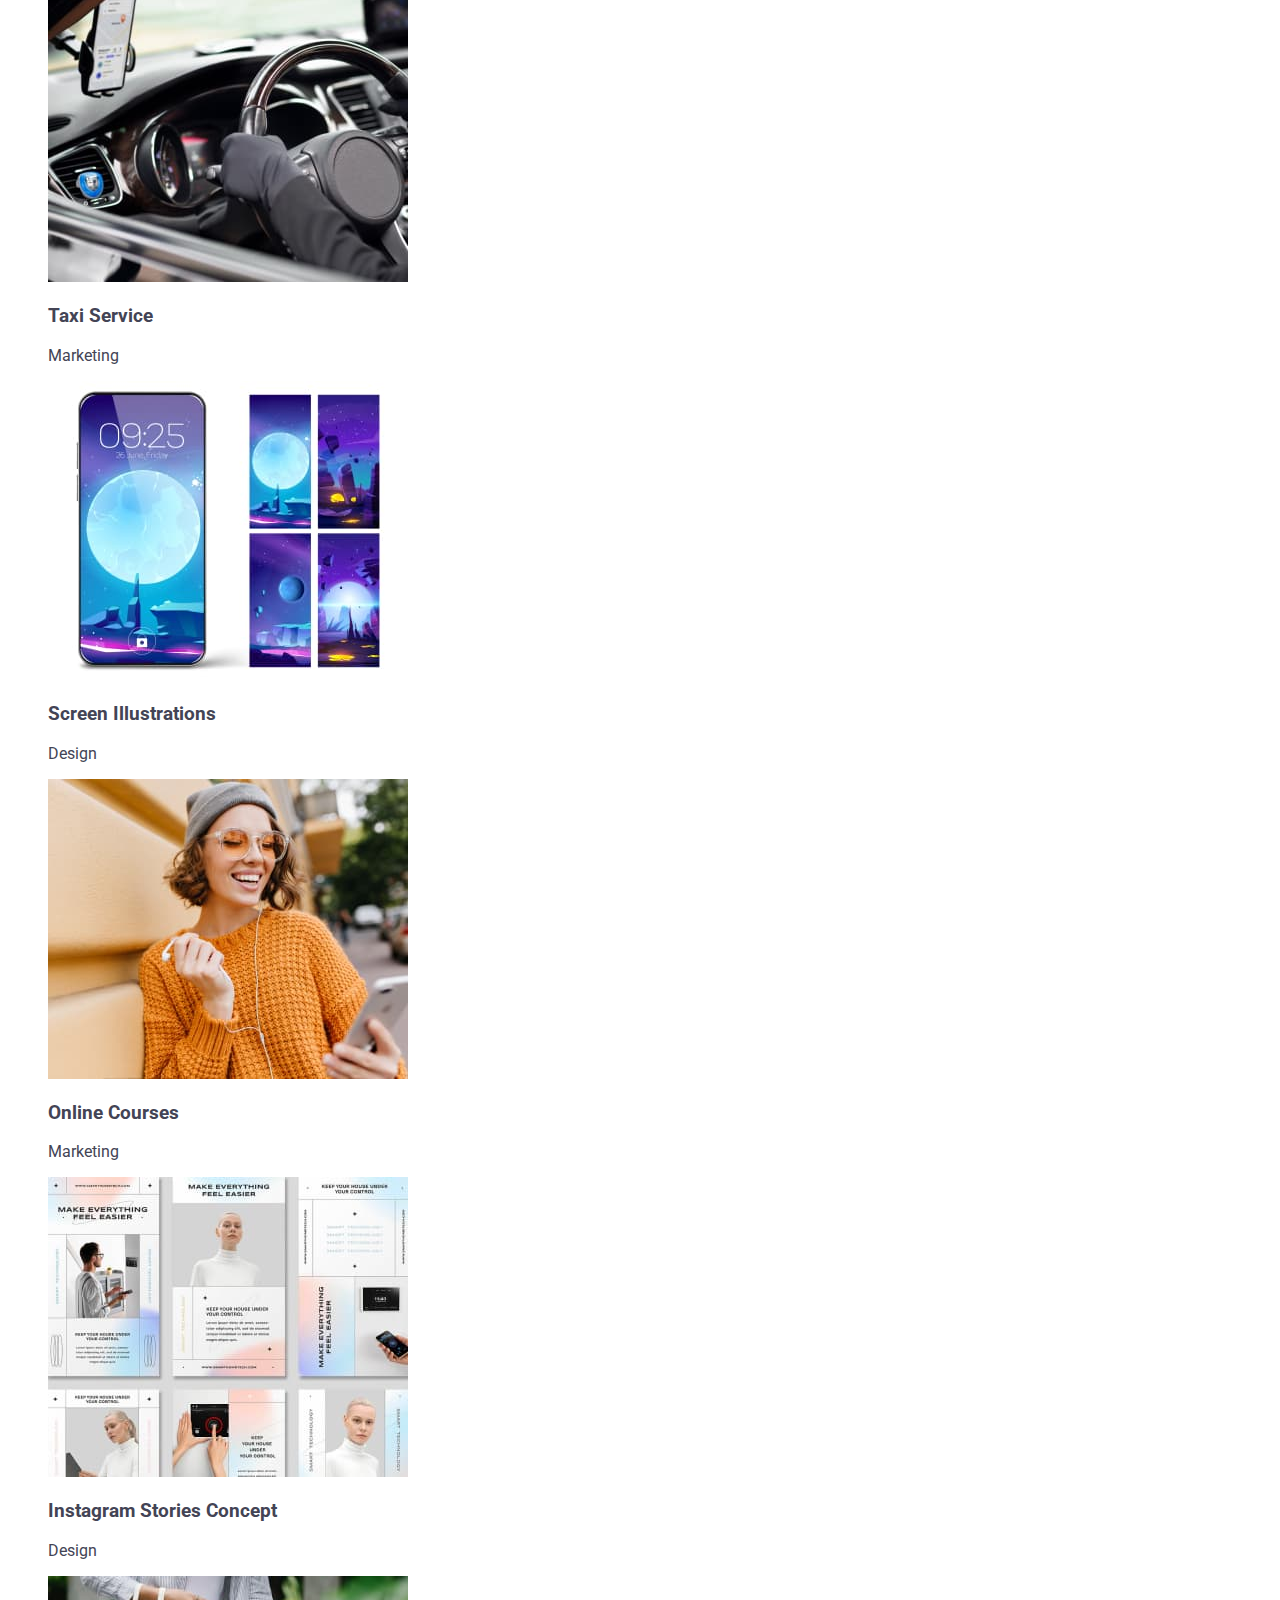
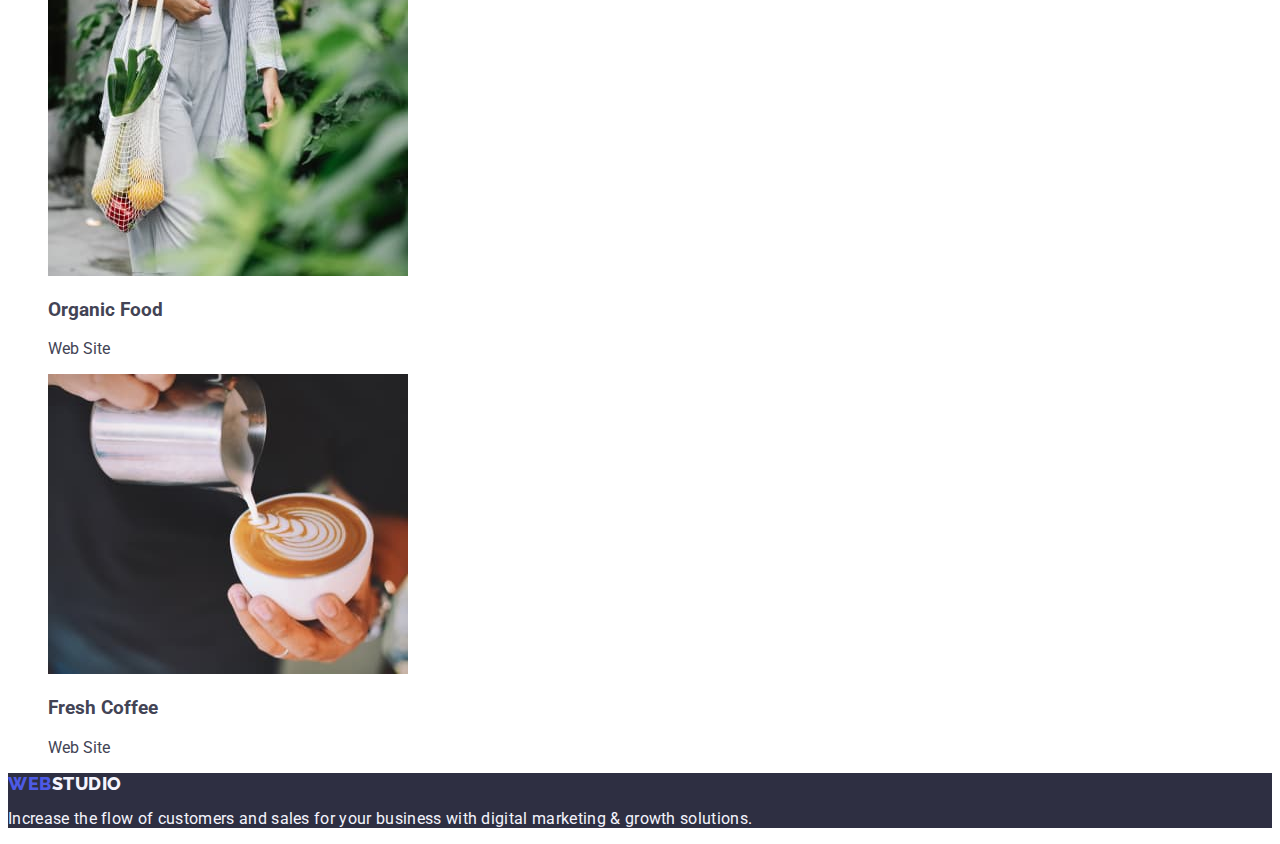
==== commit 08db1de9: "correction1" ====
--- a/portfolio.html
+++ b/portfolio.html
@@ -14,7 +14,7 @@
       href="https://fonts.googleapis.com/css2?family=Raleway:wght@800&family=Roboto:wght@400;500;700;900&display=swap"
       rel="stylesheet"
     />
-    З
+
     <!--Підключення CSS styles-->
 
     <link rel="stylesheet" href="./css/styles.css" />
@@ -24,34 +24,41 @@
     <header>
       <nav>
         <!--Logo-->
-        <a class="link" href="./portfolio.html">WebStudio</a>
+        <a class="header-logo link" href="./index.html"
+          >Web<span class="second-color-header-logo">Studio</span></a
+        >
         <!--Navigation-->
         <ul>
-          <li class="list"><a class="link" href="/index.html">Studio</a></li>
           <li class="list">
-            <a class="link" href="/portfolio.html">Portfolio</a>
+            <a class="header-link link" href="/index.html">Studio</a>
           </li>
           <li class="list">
-            <a class="link" href="/portfolio.html">Contacts</a>
+            <a class="header-link link" href="/portfolio.html">Portfolio</a>
+          </li>
+          <li class="list">
+            <a class="header-link link" href="/index.html">Contacts</a>
           </li>
         </ul>
       </nav>
 
       <!--Address and phone-->
-      <adress>
+      <address>
         <ul>
           <li class="list">
-            <a class="link" href="mailto&:info@devstudio.com"
+            <a class="header-contacts link" href="mailto:info@devstudio.com"
               >info@devstudio.com</a
             >
           </li>
           <li class="list">
-            <a class="link" href="tel:+110001111111">+11 (000) 111-11-11</a>
+            <a class="header-contacts link" href="tel:+110001111111"
+              >+11 (000) 111-11-11</a
+            >
           </li>
         </ul>
-      </adress>
+      </address>
     </header>
 
+    <!--Main-->
     <main>
       <section>
         <ul>
@@ -61,8 +68,8 @@
           <li class="list"><button type="button">Design</button></li>
           <li class="list"><button type="button">Marketing</button></li>
         </ul>
-        <ul>
-          <h2>Portfolio</h2>
+        <h2 class="name-section">Portfolio</h2>
+        <ul>          
           <li class="list">
             <img
               src="/images/project_card_1.jpg "
@@ -70,9 +77,7 @@
               width="360"
               height="300"
             />
-            <h3 class="tools-portfolio-title-items">
-              Banking App Interface Concept
-            </h3>
+            <h3>Banking App Interface Concept</h3>
             <p>App</p>
           </li>
 
@@ -83,7 +88,7 @@
               width="360"
               height="300"
             />
-            <h3 class="tools-portfolio-title-items">Cashless Payment</h3>
+            <h3>Cashless Payment</h3>
             <p>Marketing</p>
           </li>
 
@@ -94,7 +99,7 @@
               width="360"
               height="300"
             />
-            <h3 class="tools-portfolio-title-items">Meditation App</h3>
+            <h3>Meditation App</h3>
             <p>App</p>
           </li>
 
@@ -105,7 +110,7 @@
               width="360"
               height="300"
             />
-            <h3 class="tools-portfolio-title-items">Taxi Service</h3>
+            <h3>Taxi Service</h3>
             <p>Marketing</p>
           </li>
 
@@ -116,7 +121,7 @@
               width="360"
               height="300"
             />
-            <h3 class="tools-portfolio-title-items">Screen Illustrations</h3>
+            <h3>Screen Illustrations</h3>
             <p>Design</p>
           </li>
 
@@ -127,7 +132,7 @@
               width="360"
               height="300"
             />
-            <h3 class="tools-portfolio-title-items">Online Courses</h3>
+            <h3>Online Courses</h3>
             <p>Marketing</p>
           </li>
 
@@ -138,9 +143,7 @@
               width="360"
               height="300"
             />
-            <h3 class="tools-portfolio-title-items">
-              Instagram Stories Concept
-            </h3>
+            <h3>Instagram Stories Concept</h3>
             <p>Design</p>
           </li>
 
@@ -151,7 +154,7 @@
               width="360"
               height="300"
             />
-            <h3 class="tools-portfolio-title-items">Organic Food</h3>
+            <h3>Organic Food</h3>
             <p>Web Site</p>
           </li>
 
@@ -162,19 +165,20 @@
               width="360"
               height="300"
             />
-            <h3 class="tools-portfolio-title-items">Fresh Coffee</h3>
+            <h3>Fresh Coffee</h3>
             <p>Web Site</p>
           </li>
         </ul>
       </section>
     </main>
 
-    <footer>
+    <!--Footer-->
+    <footer class="footer">
       <!--Logo-->
-      <a class="logo link" href="./index.html"
-        >Web<span class="second-color-logo-footer">Studio</span></a
+      <a class="footer-logo link" href="./index.html"
+        >Web<span class="second-color-footer-logo">Studio</span></a
       >
-      <p class="footer-text">
+      <p>
         Increase the flow of customers and sales for your business with digital
         marketing & growth solutions.
       </p>
--- a/css/styles.css
+++ b/css/styles.css
@@ -16,8 +16,9 @@
 /*General*/
 
 body {
-  font-family: Robota, sans-serif;
-  color: var (--color-navy-blue);
+  font-family: "Roboto", sans-serif;
+  color: #434455;
+  background-color: var(-color-white);
 }
 
 .link {
@@ -29,84 +30,151 @@
 }
 
 /*Header*/
-.logo {
-  font-family: "Raleway";
+
+.header-logo {
+  font-family: Raleway, sans-serif;
   font-style: normal;
   font-weight: 800;
   font-size: 18px;
-  line-height: 21px;
+  line-height: 1.17;
   display: flex;
   align-items: center;
   letter-spacing: 0.03em;
   text-transform: uppercase;
   color: var(--color-iris);
 }
-.second-color-logo-header {
+.second-color-header-logo {
   color: var(--color-navy-blue);
 }
 
-/*Main Section*/
+.header-link {
+  font-weight: 500;
+  font-size: 16px;
+  line-height: 1.5px;
+  letter-spacing: 0.02em;
+  color: var(--color-navy-blue);
+}
+
+.header-link:hover,
+.header-link:focus {
+  color: var(--color-ocean);
+}
+.header-contacts {
+  font-size: 16px;
+  line-height: 1.5;
+  letter-spacing: 0.02em;
+  font-style: normal;
+  color: var(--color-slate);
+}
+.header-contacts:hover,
+.header-contacts:focus {
+  color: var(--color-ocean);
+}
+
+/*Main*/
 
 .name-section {
   font-weight: 700;
   font-size: 36px;
-  line-height: 40px;
+  line-height: 1.11;
   text-align: center;
   letter-spacing: 0.02em;
   text-transform: capitalize;
+  color: var(--color-navy-blue);
 }
 
-.tools-portfolio-title-items {
+/*First section*/
+
+.hero {
+  background: var(--color-navy-blue);
+}
+.main-title {
+  font-weight: 700;
+  font-size: 56px;
+  line-height: 1.07px;
+  text-align: center;
+  letter-spacing: 0.02em;
+  color: var(--color-white);
+}
+
+.order-service {
+  background-color: var(--color-iris);
+  font-weight: 500;
+  font-size: 16px;
+  line-height: 1.5px;
+  align-items: center;
+  letter-spacing: 0.04em;
+  color: var(--color-white);
+  cursor: pointer;
+}
+
+.order-service:hover,
+.order-service:focus {
+  background-color: var(--color-ocean);
+}
+
+/*Second section*/
+
+.tools-title-items {
   font-weight: 500;
   font-size: 20px;
-  line-height: 24px;
+  line-height: 1.2;
+  letter-spacing: 0.02em;
+  color: var(-color-navy-blue);
+}
+
+.tools {
+  font-size: 16px;
+  line-height: 1.5;
   letter-spacing: 0.02em;
 }
 
-.tools-text {
-  font-size: 16px;
-  line-height: 24px;
-  letter-spacing: 0.02em;
-  color: var(--color-slate);
+/*Third section*/
+
+/*Fourth section*/
+
+.team {
+  background: var(--color-cloud);
 }
 
-.team-title-items {
+.name-team-member {
   font-weight: 500;
   font-size: 20px;
-  line-height: 24px;
+  line-height: 1.2;
+  text-align: center;
+  letter-spacing: 0.02em;
+  color: var(--color-navy-blue);
+}
+
+.profession-team-memeber {
+  font-size: 16px;
+  line-height: 1.5px;
   text-align: center;
   letter-spacing: 0.02em;
 }
 
-.team-proffession {
+/*Footer*/
+
+.footer {
+  background-color: var(--color-navy-blue);
+  line-height: 1.17;
   font-size: 16px;
-  line-height: 24px;
-  text-align: center;
   letter-spacing: 0.02em;
-  color: var(--color-slate);
+  color: var(--color-cloud);
 }
 
-/*Footer*/
-
 .footer-logo {
-  font-family: "Raleway";
+  font-family: Raleway, sans-serif;
   font-style: normal;
   font-weight: 800;
   font-size: 18px;
-  line-height: 21px;
+  line-height: 1.17;
   display: flex;
   align-items: center;
   letter-spacing: 0.03em;
   text-transform: uppercase;
   color: var(--color-iris);
 }
-.second-color-logo-footer {
+.second-color-footer-logo {
   color: var(--color-cloud);
 }
-
-.footer-text {
-  font-size: 16px;
-  line-height: 24px;
-  letter-spacing: 0.02em;
-  color: var(--color-cloud);
-}
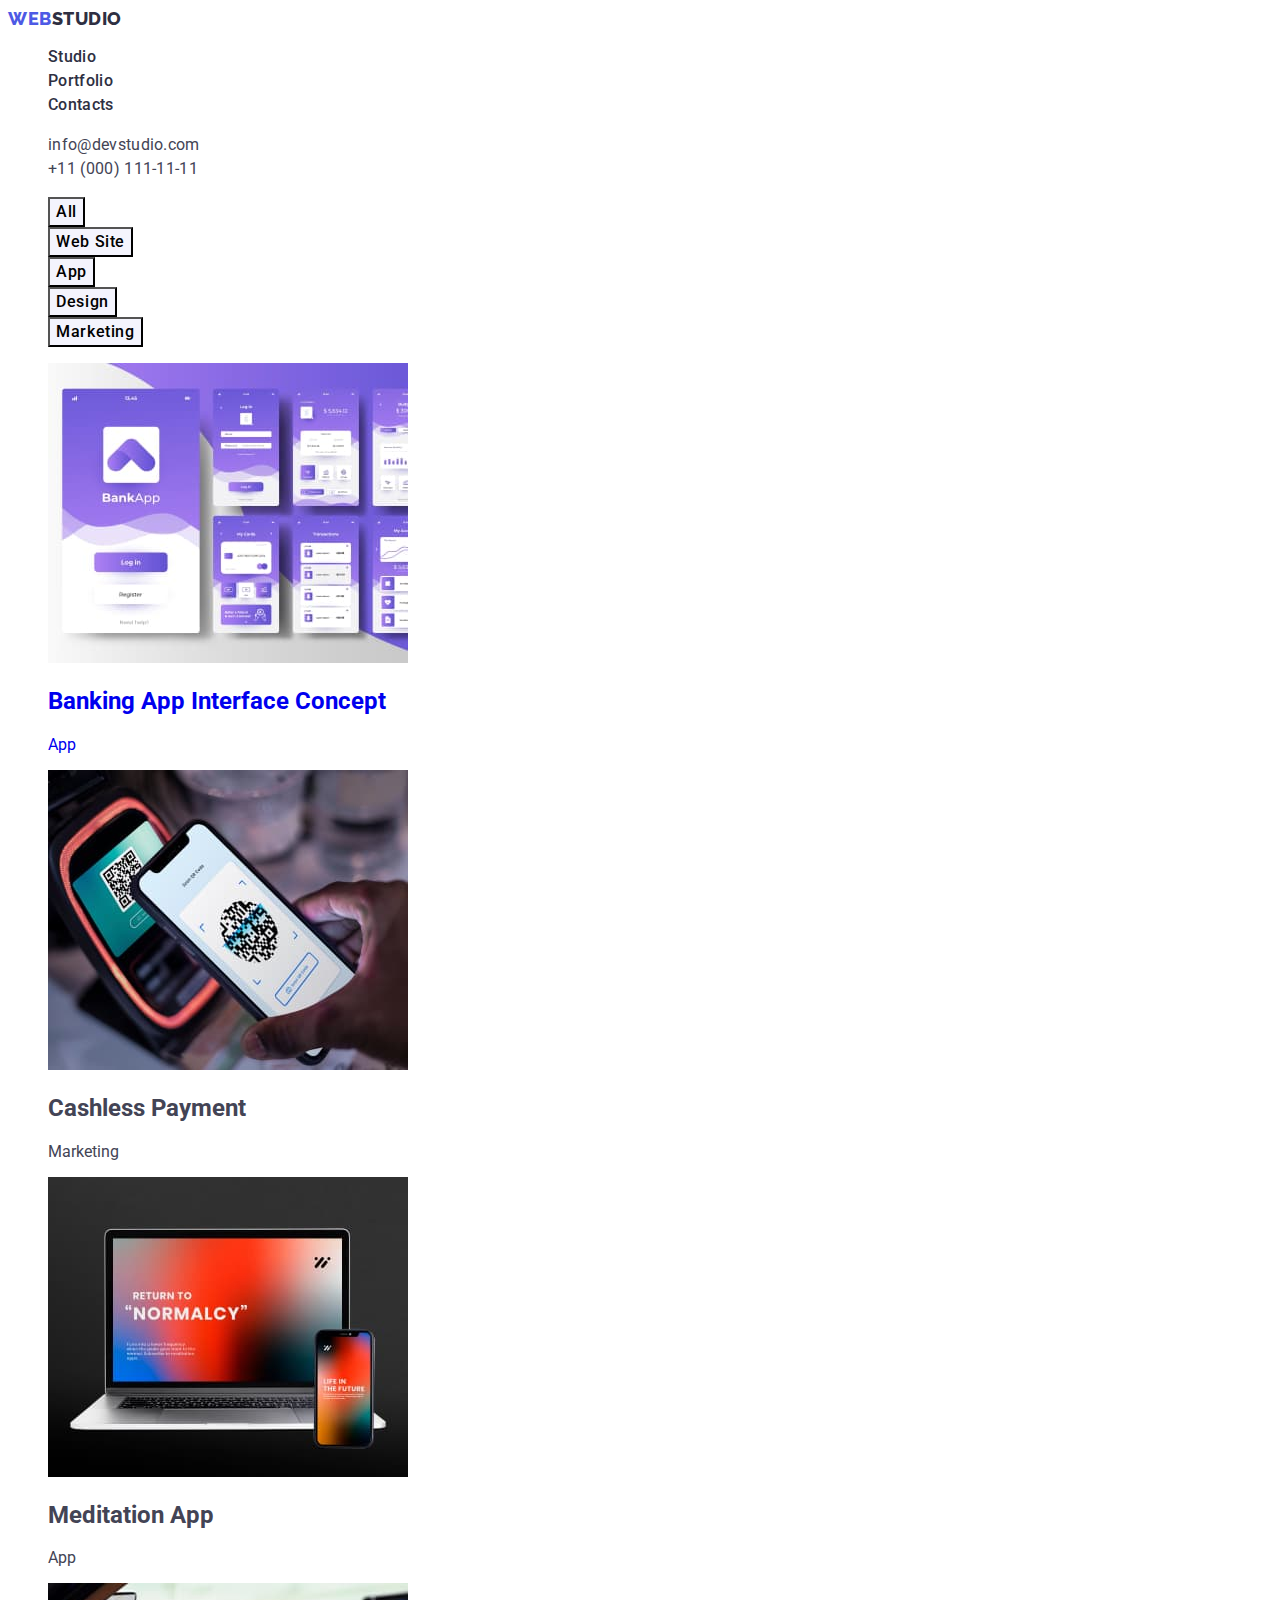
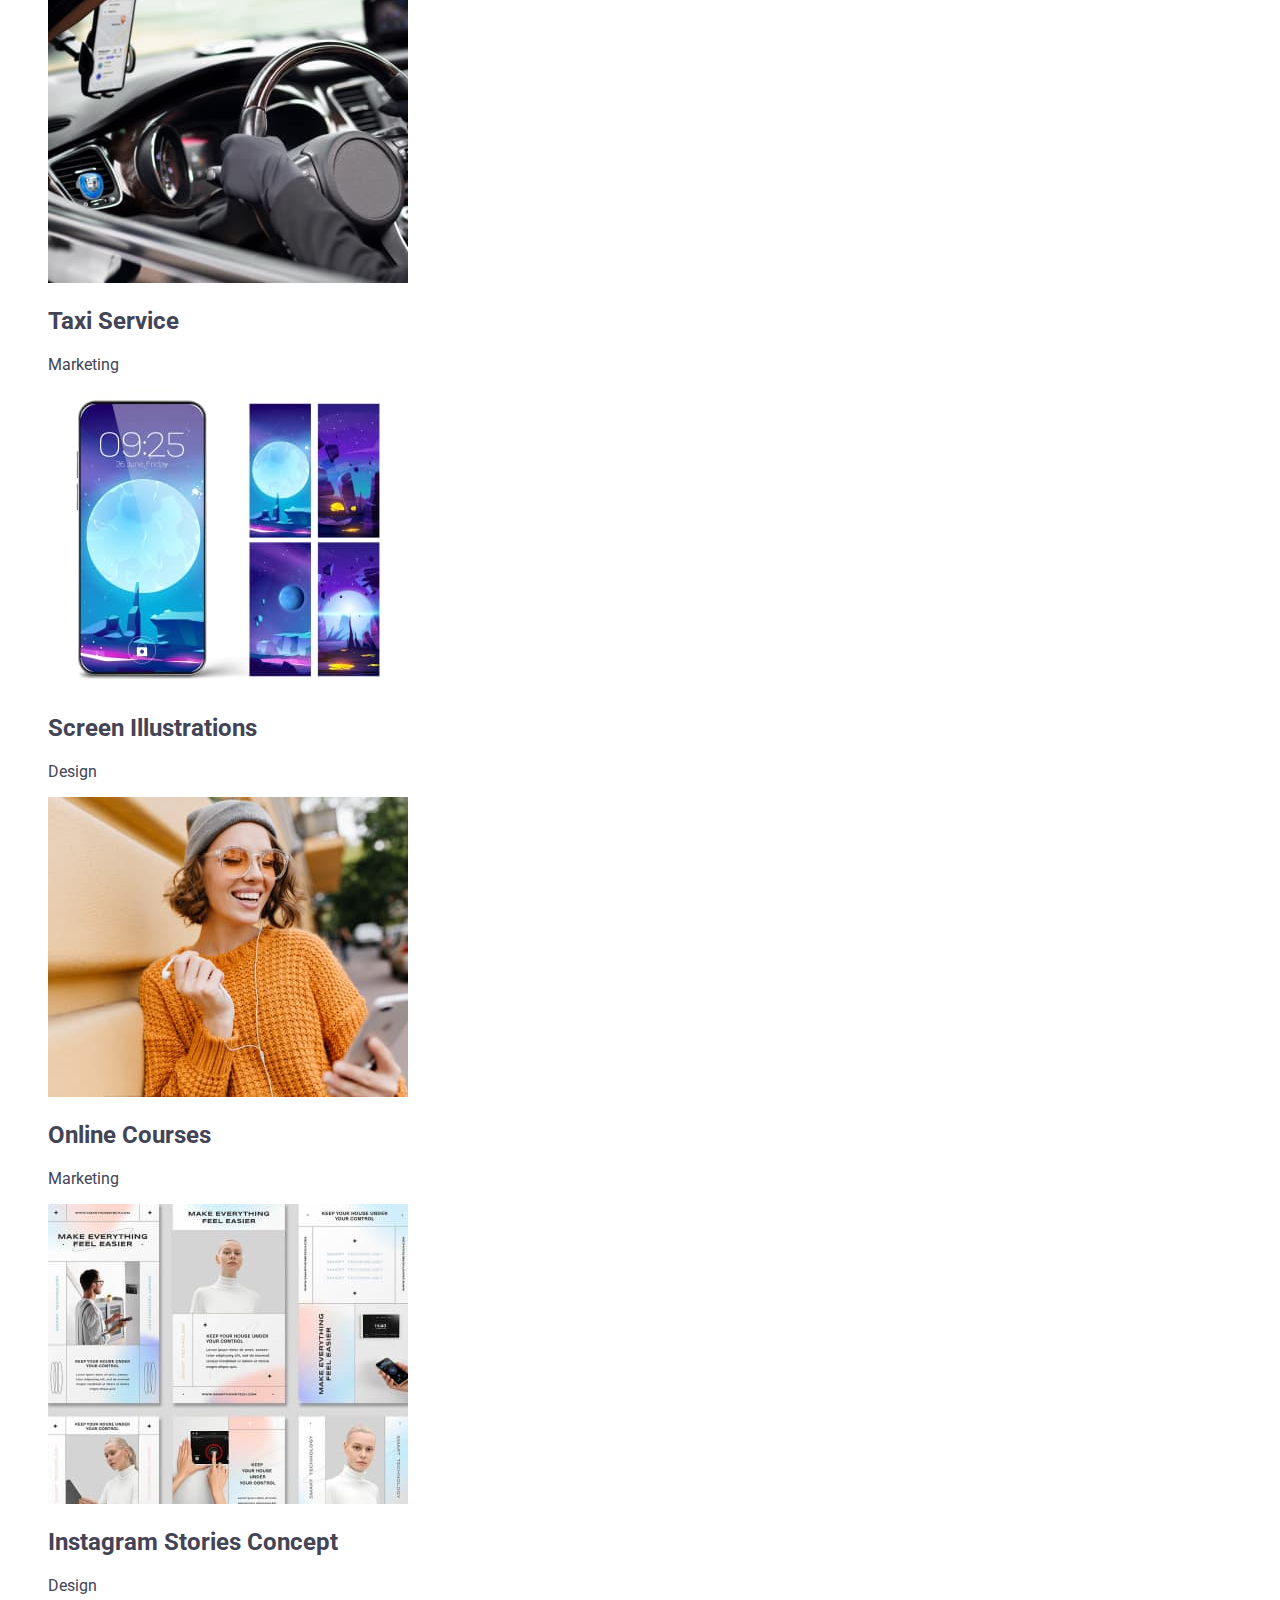
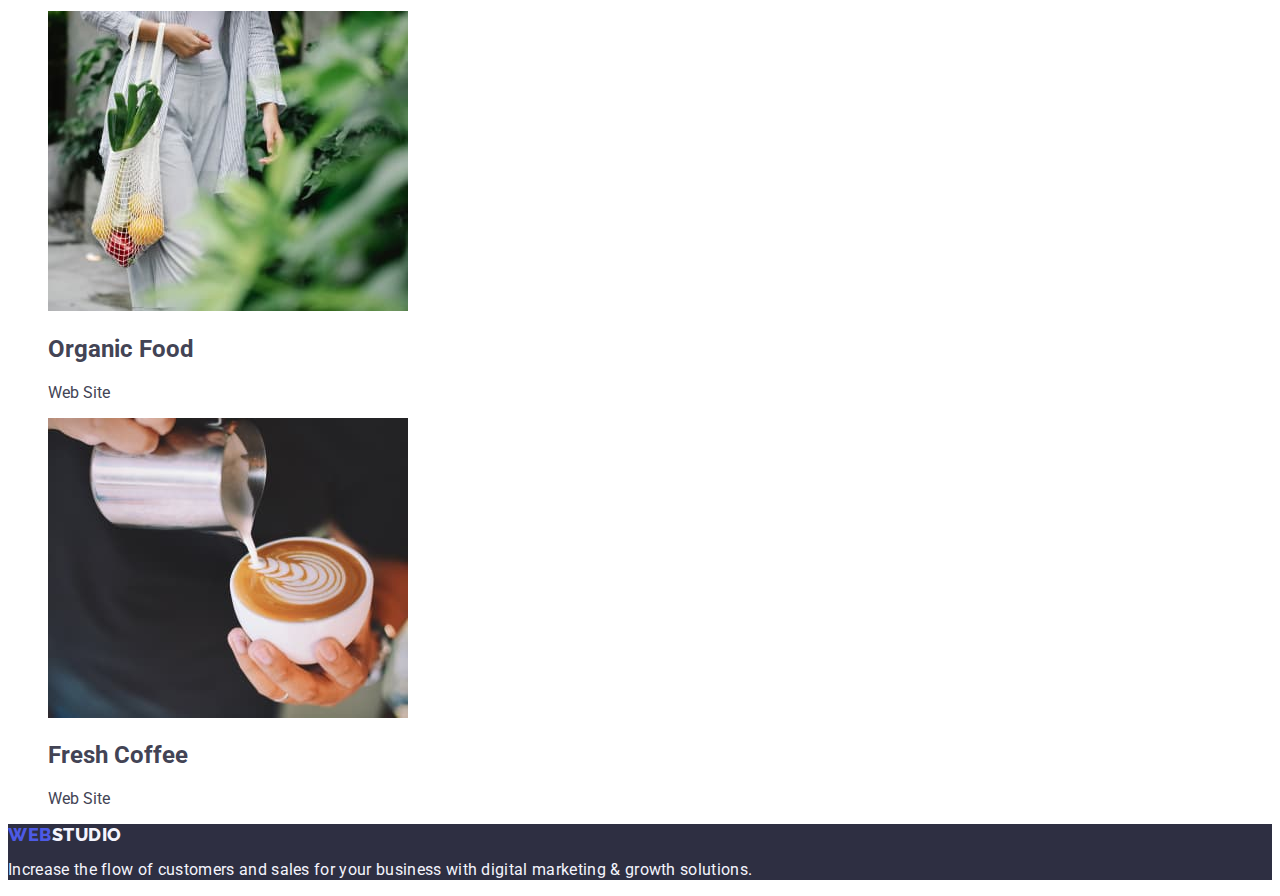
==== commit 15b3ad4d: "correction3" ====
--- a/portfolio.html
+++ b/portfolio.html
@@ -28,29 +28,28 @@
           >Web<span class="second-color-header-logo">Studio</span></a
         >
         <!--Navigation-->
-        <ul>
-          <li class="list">
-            <a class="header-link link" href="/index.html">Studio</a>
+        <ul class="list">
+          <li>
+            <a class="header-link link" href="./index.html">Studio</a>
           </li>
-          <li class="list">
-            <a class="header-link link" href="/portfolio.html">Portfolio</a>
+          <li>
+            <a class="header-link link" href="./portfolio.html">Portfolio</a>
           </li>
-          <li class="list">
-            <a class="header-link link" href="/index.html">Contacts</a>
+          <li>
+            <a class="header-link link" href="./index.html">Contacts</a>
           </li>
         </ul>
       </nav>
-
       <!--Address and phone-->
-      <address>
-        <ul>
-          <li class="list">
-            <a class="header-contacts link" href="mailto:info@devstudio.com"
+      <address class="adress">
+        <ul class="list">
+          <li>
+            <a class="adress-link link" href="mailto:info@devstudio.com"
               >info@devstudio.com</a
             >
           </li>
-          <li class="list">
-            <a class="header-contacts link" href="tel:+110001111111"
+          <li>
+            <a class="adress-link link" href="tel:+110001111111"
               >+11 (000) 111-11-11</a
             >
           </li>
@@ -61,111 +60,122 @@
     <!--Main-->
     <main>
       <section>
-        <ul>
-          <li class="list"><button type="button">All</button></li>
-          <li class="list"><button type="button">Web Site</button></li>
-          <li class="list"><button type="button">App</button></li>
-          <li class="list"><button type="button">Design</button></li>
-          <li class="list"><button type="button">Marketing</button></li>
+        <h1 hidden>All projects</h1>
+
+        <ul class="list">
+          <li><button class="portfolio-button" type="button">All</button></li>
+          <li>
+            <button class="portfolio-button" type="button">Web Site</button>
+          </li>
+          <li><button type="button" class="portfolio-button">App</button></li>
+          <li>
+            <button type="button" class="portfolio-button">Design</button>
+          </li>
+          <li>
+            <button type="button" class="portfolio-button">Marketing</button>
+          </li>
         </ul>
-        <h2 class="name-section">Portfolio</h2>
-        <ul>          
-          <li class="list">
-            <img
-              src="/images/project_card_1.jpg "
-              alt="banking application"
-              width="360"
-              height="300"
-            />
-            <h3>Banking App Interface Concept</h3>
-            <p>App</p>
+        <ul class="list">
+          <li>
+            <a class="link" href="/images/project_card_1.jpg">
+              <img
+                src="/images/project_card_1.jpg "
+                alt="banking application"
+                width="360"
+                height="300"
+              />
+              <h2 class="portfolio-title-items">
+                Banking App Interface Concept
+              </h2>
+              <p>App</p>
+            </a>
           </li>
 
-          <li class="list">
+          <li>
             <img
               src="/images/project_card_2.jpg"
               alt="payment by phone"
               width="360"
               height="300"
             />
-            <h3>Cashless Payment</h3>
+            <h2 class="portfolio-title-items">Cashless Payment</h2>
             <p>Marketing</p>
           </li>
 
-          <li class="list">
+          <li>
             <img
               src="/images/project_card_3.jpg"
               alt="laptop"
               width="360"
               height="300"
             />
-            <h3>Meditation App</h3>
+            <h2 class="portfolio-title-items">Meditation App</h2>
             <p>App</p>
           </li>
 
-          <li class="list">
+          <li>
             <img
               src="/images/project_card_4.jpg"
               alt="taxi"
               width="360"
               height="300"
             />
-            <h3>Taxi Service</h3>
+            <h2 class="portfolio-title-items">Taxi Service</h2>
             <p>Marketing</p>
           </li>
 
-          <li class="list">
+          <li>
             <img
               src="/images/project_card_5.jpg"
               alt="phone screen"
               width="360"
               height="300"
             />
-            <h3>Screen Illustrations</h3>
+            <h2 class="portfolio-title-items">Screen Illustrations</h2>
             <p>Design</p>
           </li>
 
-          <li class="list">
+          <li>
             <img
               src="/images/project_card_6.jpg"
               alt="student"
               width="360"
               height="300"
             />
-            <h3>Online Courses</h3>
+            <h2 class="portfolio-title-items">Online Courses</h2>
             <p>Marketing</p>
           </li>
 
-          <li class="list">
+          <li>
             <img
               src="/images/project_card_7.jpg"
               alt="Instagram"
               width="360"
               height="300"
             />
-            <h3>Instagram Stories Concept</h3>
+            <h2 class="portfolio-title-items">Instagram Stories Concept</h2>
             <p>Design</p>
           </li>
 
-          <li class="list">
+          <li>
             <img
               src="/images/project_card_8.jpg"
               alt="organic vegetables"
               width="360"
               height="300"
             />
-            <h3>Organic Food</h3>
+            <h2 class="portfolio-title-items">Organic Food</h2>
             <p>Web Site</p>
           </li>
 
-          <li class="list">
+          <li>
             <img
               src="/images/project_card_9.jpg"
               alt="cup of coffee"
               width="360"
               height="300"
             />
-            <h3>Fresh Coffee</h3>
+            <h2 class="portfolio-title-items">Fresh Coffee</h2>
             <p>Web Site</p>
           </li>
         </ul>
--- a/css/styles.css
+++ b/css/styles.css
@@ -18,7 +18,7 @@
 body {
   font-family: "Roboto", sans-serif;
   color: #434455;
-  background-color: var(-color-white);
+  background-color: var(--color-white);
 }
 
 .link {
@@ -50,7 +50,7 @@
 .header-link {
   font-weight: 500;
   font-size: 16px;
-  line-height: 1.5px;
+  line-height: 1.5;
   letter-spacing: 0.02em;
   color: var(--color-navy-blue);
 }
@@ -59,16 +59,23 @@
 .header-link:focus {
   color: var(--color-ocean);
 }
-.header-contacts {
+
+.adress {
+  font-style: normal;
+}
+
+.adress-link {
   font-size: 16px;
   line-height: 1.5;
   letter-spacing: 0.02em;
   font-style: normal;
   color: var(--color-slate);
 }
-.header-contacts:hover,
-.header-contacts:focus {
-  color: var(--color-ocean);
+.adress-link:hover {
+  color: #404bbf;
+}
+.adress-link:focus {
+  color: #404bbf;
 }
 
 /*Main*/
@@ -91,17 +98,18 @@
 .main-title {
   font-weight: 700;
   font-size: 56px;
-  line-height: 1.07px;
+  line-height: 1.07;
   text-align: center;
   letter-spacing: 0.02em;
   color: var(--color-white);
 }
 
 .order-service {
+  font-family: "Roboto", sans-serif;
   background-color: var(--color-iris);
   font-weight: 500;
   font-size: 16px;
-  line-height: 1.5px;
+  line-height: 1.5;
   align-items: center;
   letter-spacing: 0.04em;
   color: var(--color-white);
@@ -115,12 +123,22 @@
 
 /*Second section*/
 
+.name-section-tools {
+  font-weight: 700;
+  font-size: 36px;
+  line-height: 1.11;
+  text-align: center;
+  letter-spacing: 0.02em;
+  text-transform: capitalize;
+  color: var(--color-navy-blue-modal);
+}
+
 .tools-title-items {
   font-weight: 500;
   font-size: 20px;
   line-height: 1.2;
   letter-spacing: 0.02em;
-  color: var(-color-navy-blue);
+  color: var(--color-navy-blue);
 }
 
 .tools {
@@ -136,7 +154,9 @@
 .team {
   background: var(--color-cloud);
 }
-
+.team-item {
+  background-color: #ffffff;
+}
 .name-team-member {
   font-weight: 500;
   font-size: 20px;
@@ -148,7 +168,7 @@
 
 .profession-team-memeber {
   font-size: 16px;
-  line-height: 1.5px;
+  line-height: 1.5;
   text-align: center;
   letter-spacing: 0.02em;
 }
@@ -178,3 +198,32 @@
 .second-color-footer-logo {
   color: var(--color-cloud);
 }
+
+/*Portfolio page*/
+
+.portfolio-button {
+  font-family: "Roboto";
+  font-style: normal;
+  font-weight: 500;
+  font-size: 16px;
+  line-height: 1.5;
+  align-items: center;
+  text-align: center;
+  letter-spacing: 0.04em;
+  color: var(-color-iris);
+  background: var(--color-cloud);
+}
+
+.portfolio-button:hover,
+.portfolio-button:focus {
+  color: #ffffff;
+  background-color: #404bbf;
+}
+
+. .portfolio-title-items {
+  font-weight: 500;
+  font-size: 20px;
+  line-height: 1.2;
+  letter-spacing: 0.02em;
+  color: var(-color-navy-blue);
+}
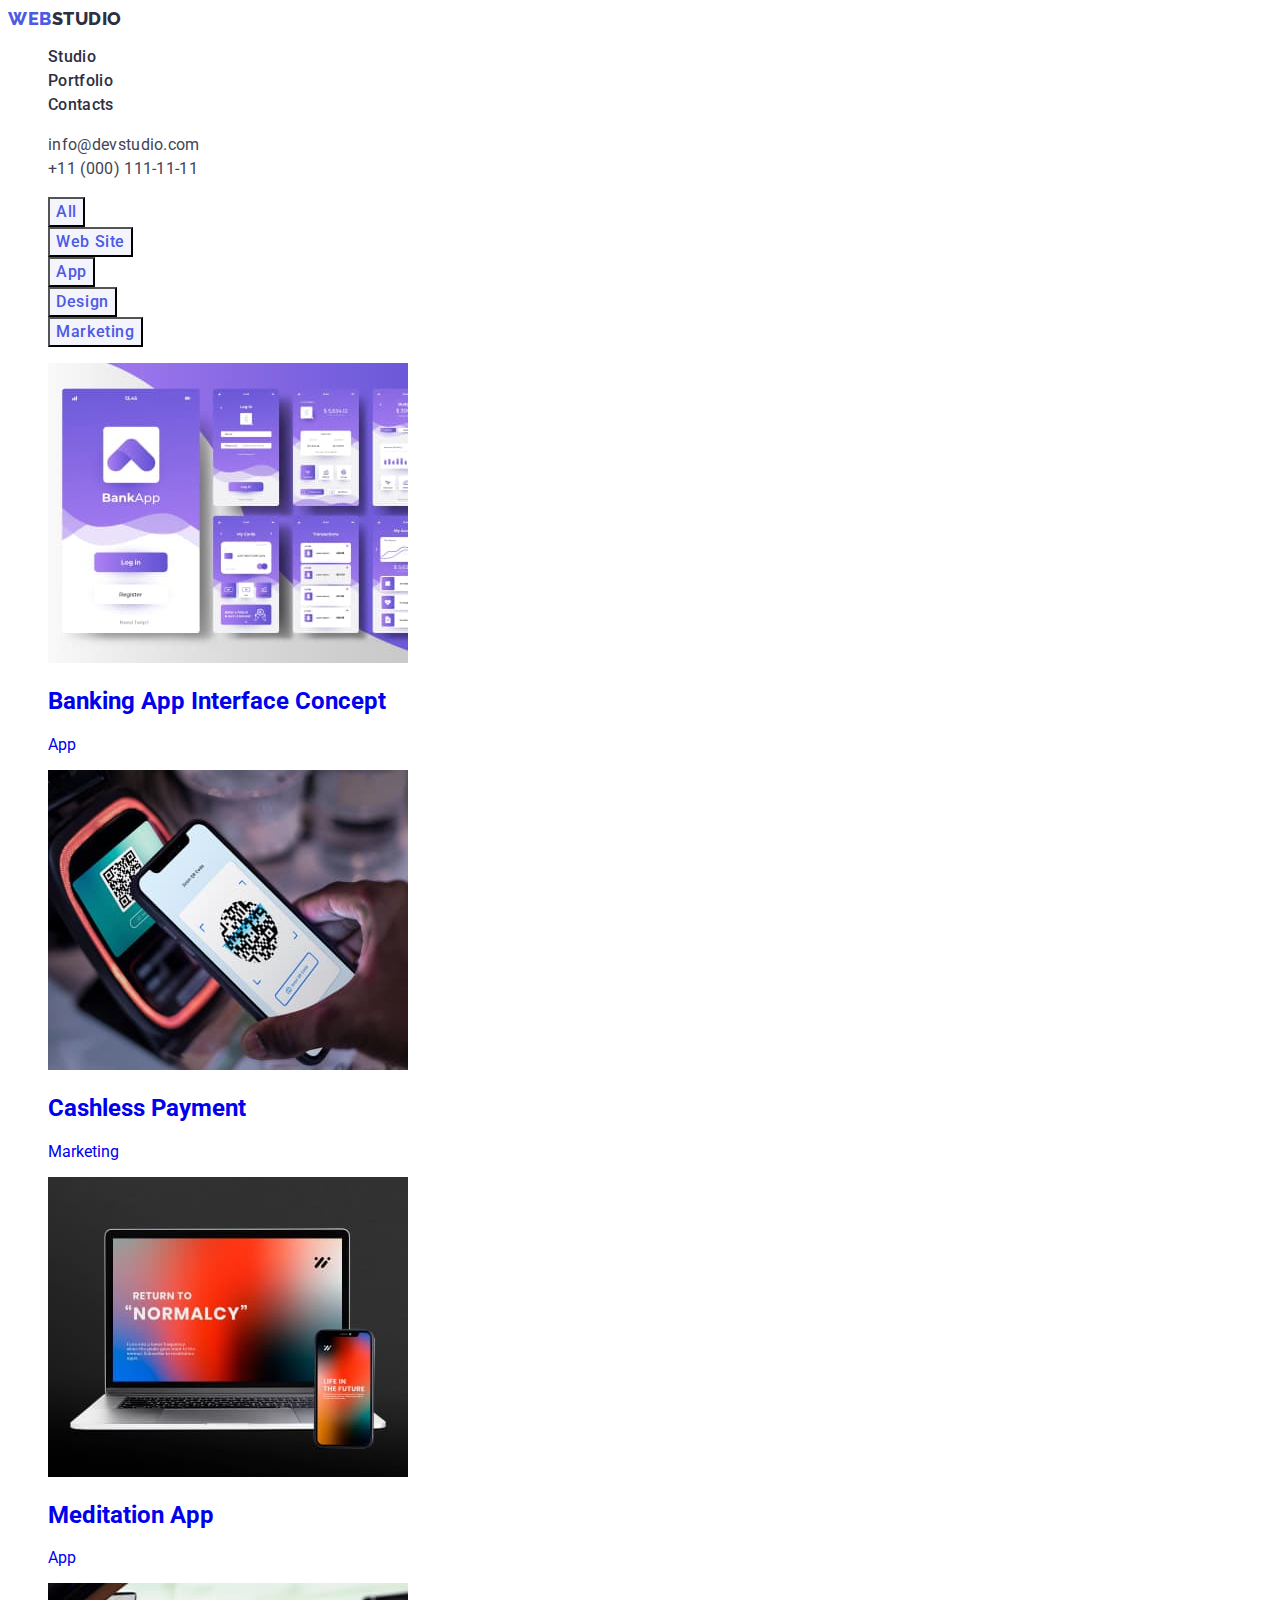
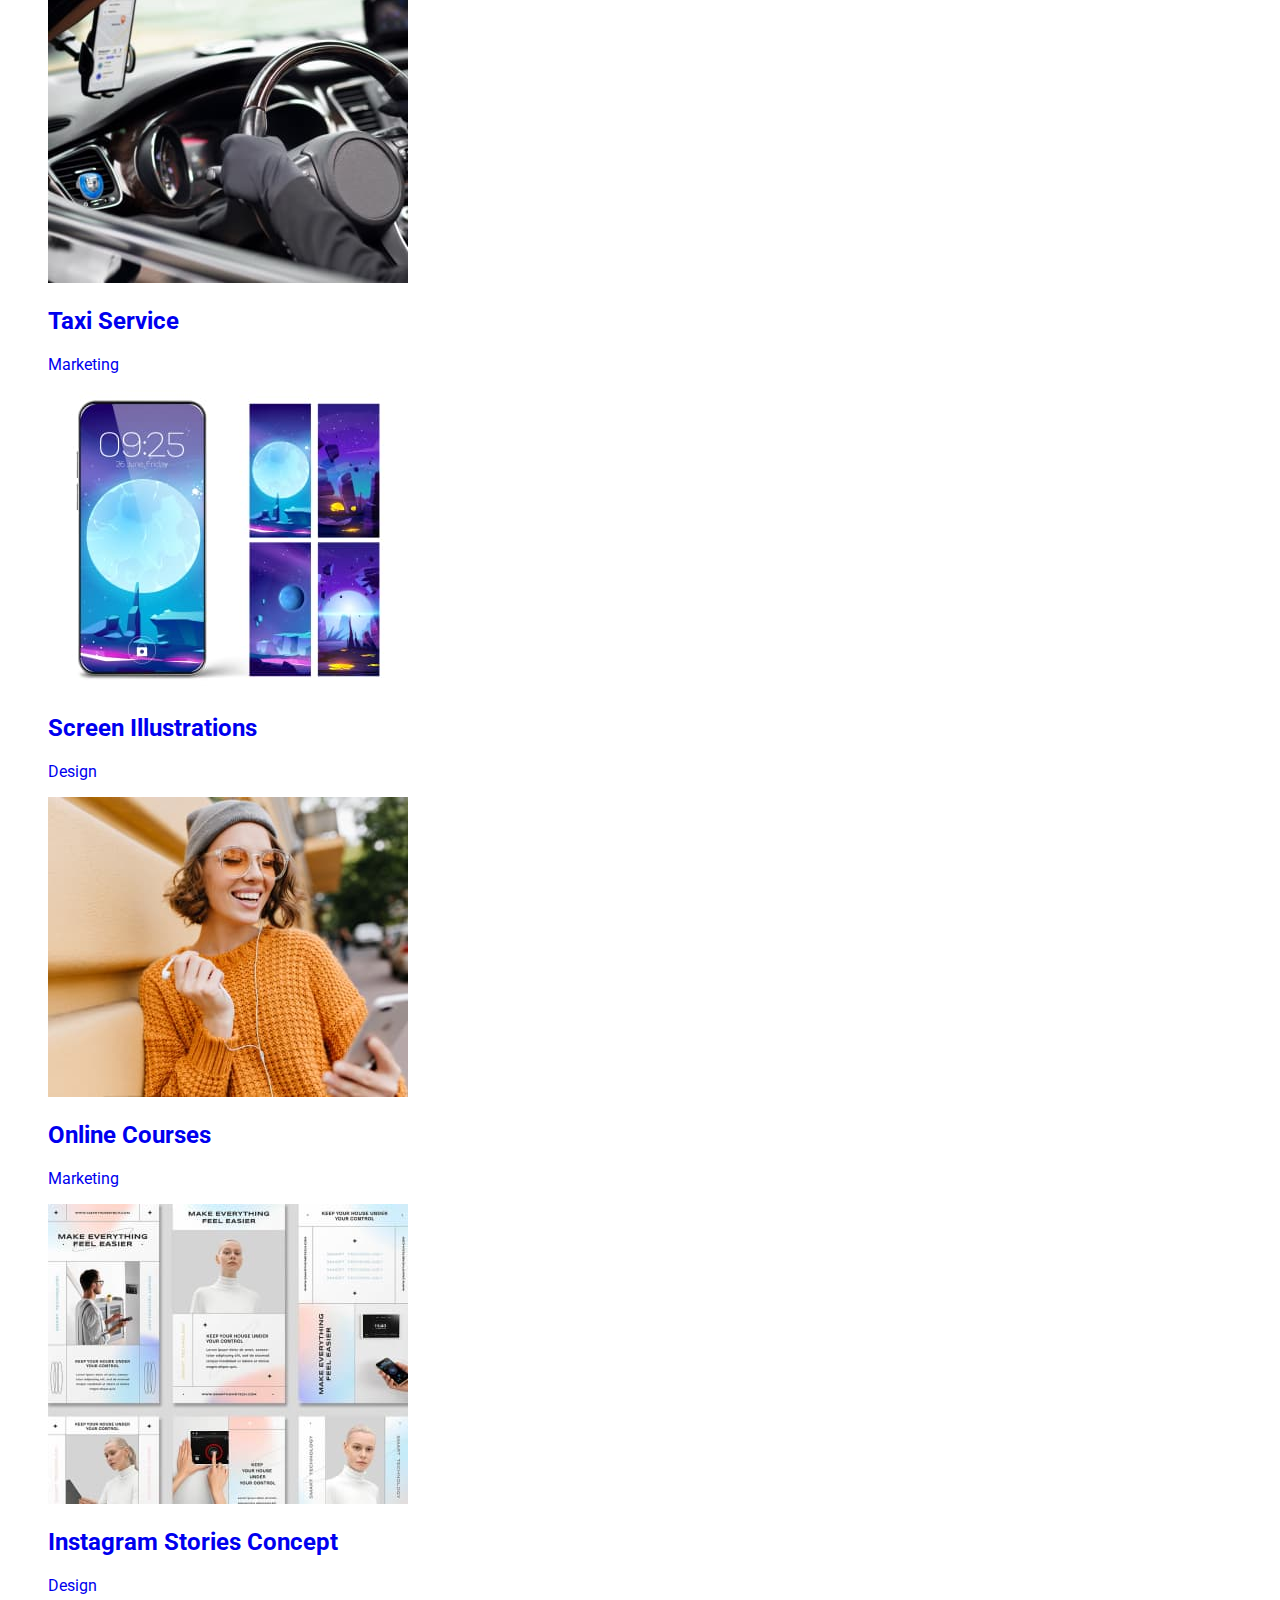
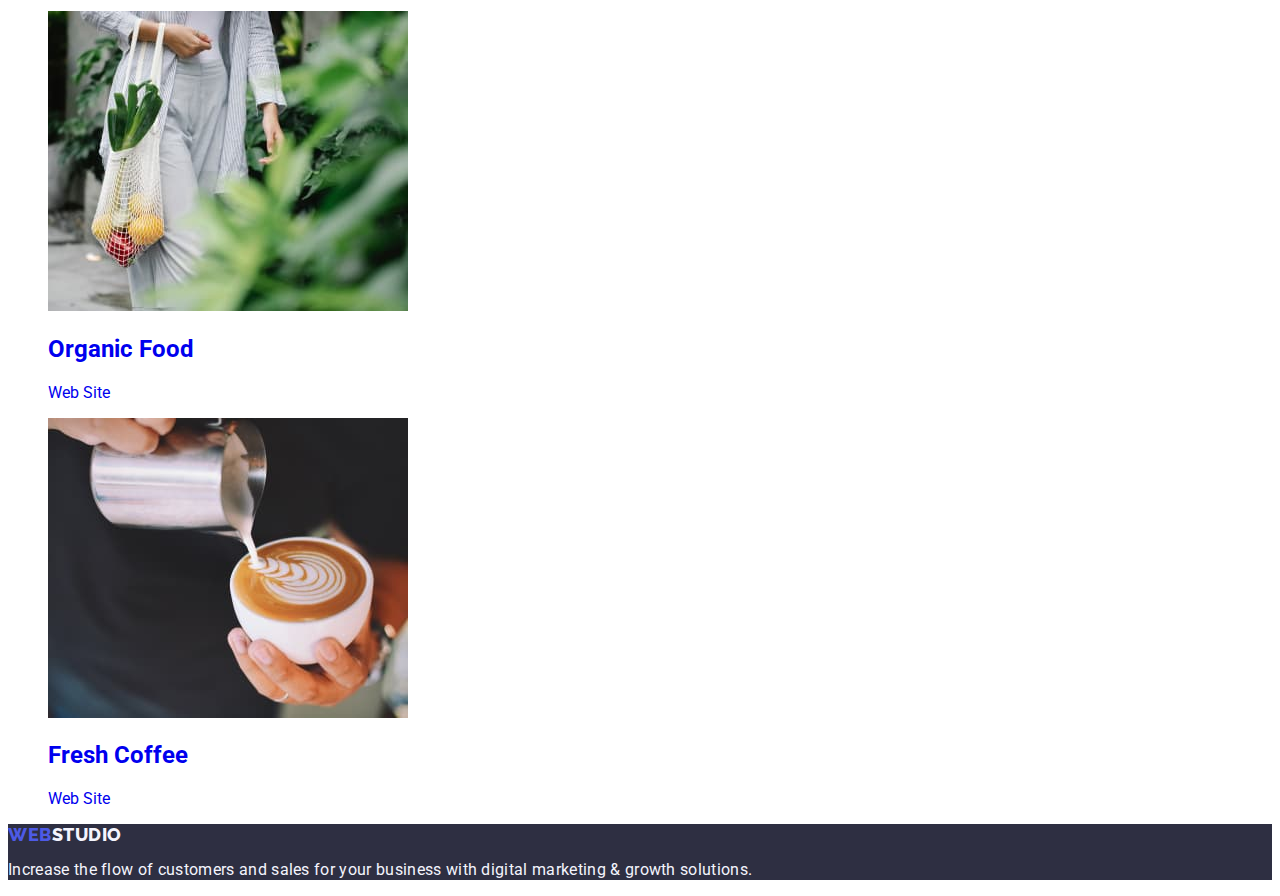
==== commit 728ee2ae: "correction4" ====
--- a/portfolio.html
+++ b/portfolio.html
@@ -36,7 +36,7 @@
             <a class="header-link link" href="./portfolio.html">Portfolio</a>
           </li>
           <li>
-            <a class="header-link link" href="./index.html">Contacts</a>
+            <a class="header-link link" href="">Contacts</a>
           </li>
         </ul>
       </nav>
@@ -77,9 +77,9 @@
         </ul>
         <ul class="list">
           <li>
-            <a class="link" href="/images/project_card_1.jpg">
-              <img
-                src="/images/project_card_1.jpg "
+            <a class="link" href="./images/project_card_1.jpg">
+              <img
+                src="./images/project_card_1.jpg "
                 alt="banking application"
                 width="360"
                 height="300"
@@ -92,91 +92,107 @@
           </li>
 
           <li>
-            <img
-              src="/images/project_card_2.jpg"
-              alt="payment by phone"
-              width="360"
-              height="300"
-            />
-            <h2 class="portfolio-title-items">Cashless Payment</h2>
-            <p>Marketing</p>
-          </li>
-
-          <li>
-            <img
-              src="/images/project_card_3.jpg"
-              alt="laptop"
-              width="360"
-              height="300"
-            />
-            <h2 class="portfolio-title-items">Meditation App</h2>
-            <p>App</p>
-          </li>
-
-          <li>
-            <img
-              src="/images/project_card_4.jpg"
-              alt="taxi"
-              width="360"
-              height="300"
-            />
-            <h2 class="portfolio-title-items">Taxi Service</h2>
-            <p>Marketing</p>
-          </li>
-
-          <li>
-            <img
-              src="/images/project_card_5.jpg"
-              alt="phone screen"
-              width="360"
-              height="300"
-            />
-            <h2 class="portfolio-title-items">Screen Illustrations</h2>
-            <p>Design</p>
-          </li>
-
-          <li>
-            <img
-              src="/images/project_card_6.jpg"
-              alt="student"
-              width="360"
-              height="300"
-            />
-            <h2 class="portfolio-title-items">Online Courses</h2>
-            <p>Marketing</p>
-          </li>
-
-          <li>
-            <img
-              src="/images/project_card_7.jpg"
-              alt="Instagram"
-              width="360"
-              height="300"
-            />
-            <h2 class="portfolio-title-items">Instagram Stories Concept</h2>
-            <p>Design</p>
-          </li>
-
-          <li>
-            <img
-              src="/images/project_card_8.jpg"
-              alt="organic vegetables"
-              width="360"
-              height="300"
-            />
-            <h2 class="portfolio-title-items">Organic Food</h2>
-            <p>Web Site</p>
-          </li>
-
-          <li>
-            <img
-              src="/images/project_card_9.jpg"
-              alt="cup of coffee"
-              width="360"
-              height="300"
-            />
-            <h2 class="portfolio-title-items">Fresh Coffee</h2>
-            <p>Web Site</p>
+            <a class="link" href="./images/project_card_2.jpg">
+              <img
+                src="./images/project_card_2.jpg"
+                alt="payment by phone"
+                width="360"
+                height="300"
+              />
+              <h2 class="portfolio-title-items">Cashless Payment</h2>
+              <p>Marketing</p>
+            </a>
+          </li>
+
+          <li>
+            <a class="link" href="./images/project_card_3.jpg">
+              <img
+                src="./images/project_card_3.jpg"
+                alt="laptop"
+                width="360"
+                height="300"
+              />
+              <h2 class="portfolio-title-items">Meditation App</h2>
+              <p>App</p>
+            </a>
+          </li>
+
+          <li>
+            <a class="link" href="./images/project_card_4.jpg">
+              <img
+                src="./images/project_card_4.jpg"
+                alt="taxi"
+                width="360"
+                height="300"
+              />
+              <h2 class="portfolio-title-items">Taxi Service</h2>
+              <p>Marketing</p>
+            </a>
+          </li>
+
+          <li>
+            <a class="link" href="./images/project_card_5.jpg">
+              <img
+                src="./images/project_card_5.jpg"
+                alt="phone screen"
+                width="360"
+                height="300"
+              />
+              <h2 class="portfolio-title-items">Screen Illustrations</h2>
+              <p>Design</p>
+            </a>
+          </li>
+
+          <li>
+            <a class="link" href="./images/project_card_6.jpg">
+              <img
+                src="./images/project_card_6.jpg"
+                alt="student"
+                width="360"
+                height="300"
+              />
+              <h2 class="portfolio-title-items">Online Courses</h2>
+              <p>Marketing</p>
+            </a>
+          </li>
+
+          <li>
+            <a class="link" href="./images/project_card_7.jpg">
+              <img
+                src="./images/project_card_7.jpg"
+                alt="Instagram"
+                width="360"
+                height="300"
+              />
+              <h2 class="portfolio-title-items">Instagram Stories Concept</h2>
+              <p>Design</p>
+            </a>
+          </li>
+
+          <li>
+            <a class="link" href="./images/project_card_8.jpg">
+              <img
+                src="./images/project_card_8.jpg"
+                alt="organic vegetables"
+                width="360"
+                height="300"
+              />
+              <h2 class="portfolio-title-items">Organic Food</h2>
+              <p>Web Site</p>
+            </a>
+          </li>
+
+          <li>
+            <a class="link" href="./images/project_card_9.jpg">
+              <img
+                src="./images/project_card_9.jpg"
+                alt="cup of coffee"
+                width="360"
+                height="300"
+              />
+              <h2 class="portfolio-title-items">Fresh Coffee</h2>
+              <p>Web Site</p>
+            </a>
           </li>
         </ul>
       </section>
--- a/css/styles.css
+++ b/css/styles.css
@@ -202,7 +202,7 @@
 /*Portfolio page*/
 
 .portfolio-button {
-  font-family: "Roboto";
+  font-family: "Roboto", sans-serif;
   font-style: normal;
   font-weight: 500;
   font-size: 16px;
@@ -210,8 +210,9 @@
   align-items: center;
   text-align: center;
   letter-spacing: 0.04em;
-  color: var(-color-iris);
+  color: var(--color-iris);
   background: var(--color-cloud);
+  cursor: pointer;
 }
 
 .portfolio-button:hover,
@@ -225,5 +226,5 @@
   font-size: 20px;
   line-height: 1.2;
   letter-spacing: 0.02em;
-  color: var(-color-navy-blue);
-}
+  color: var(--color-navy-blue);
+}
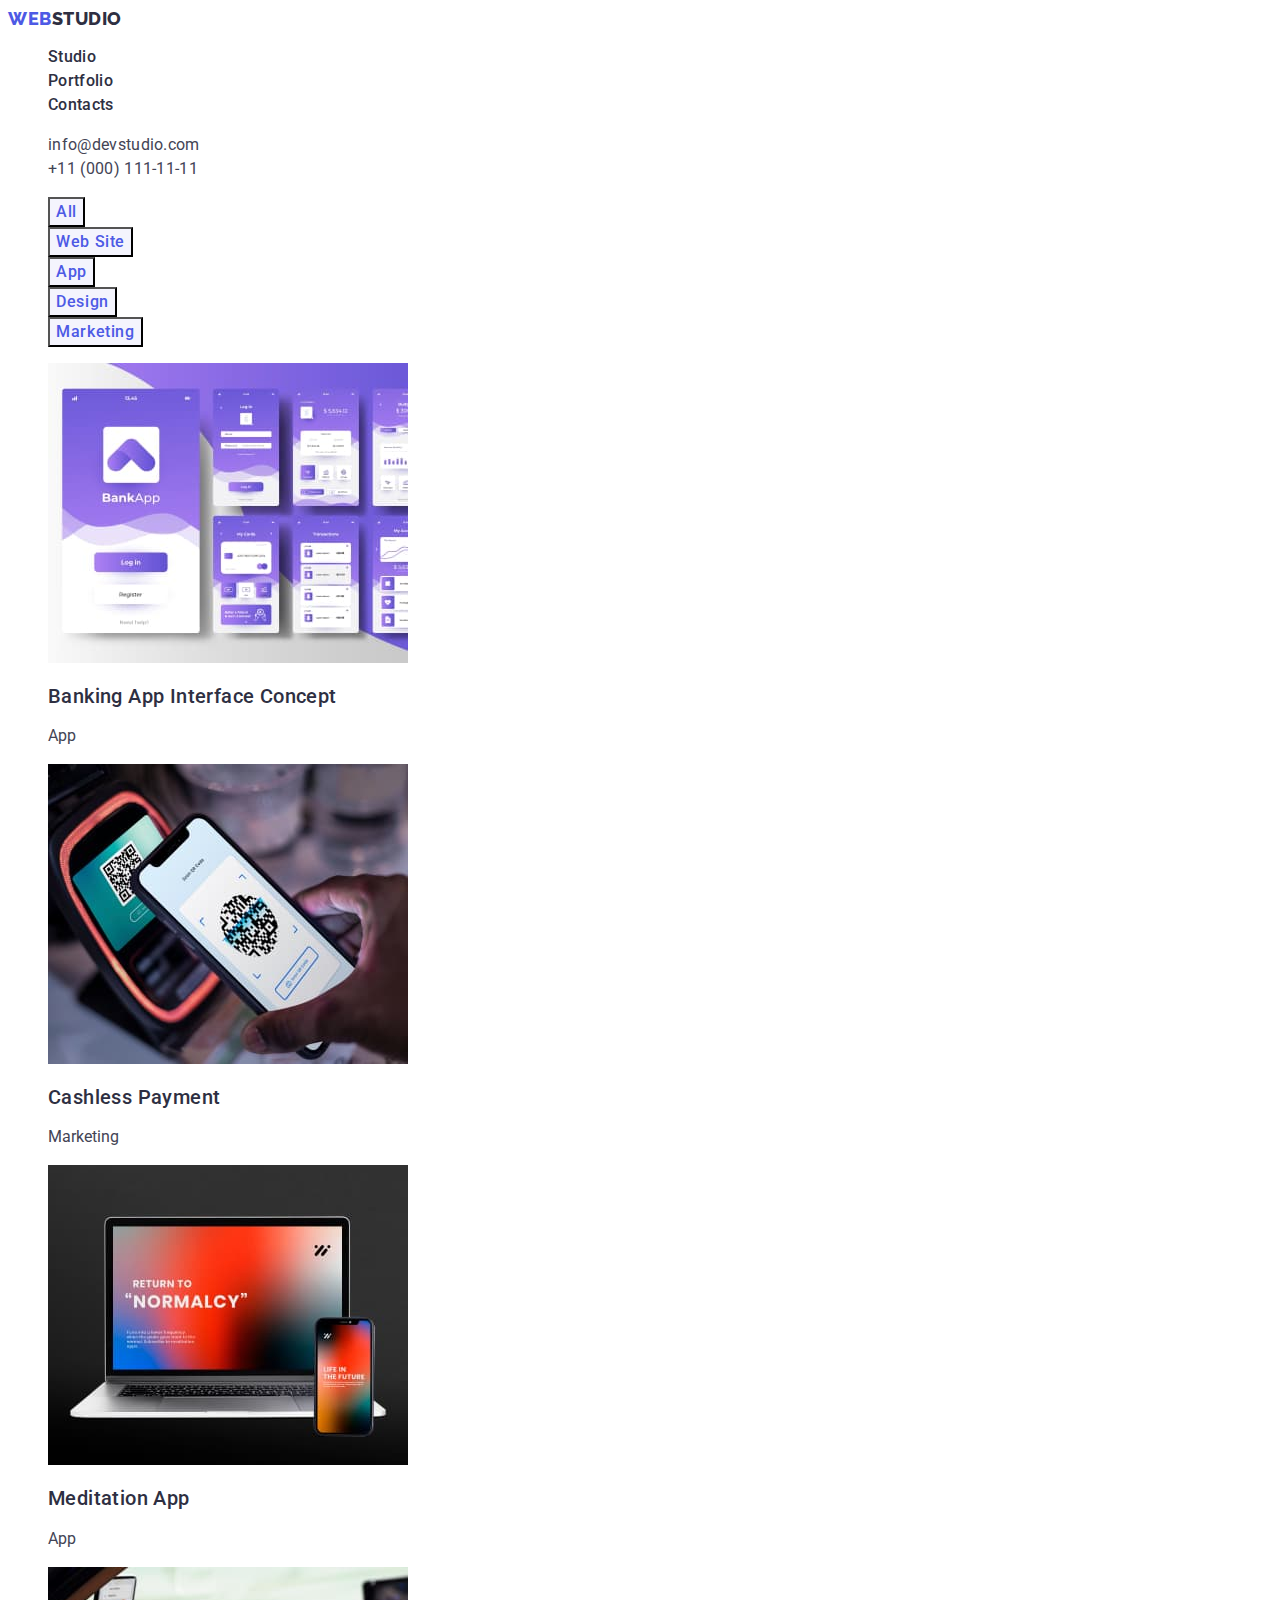
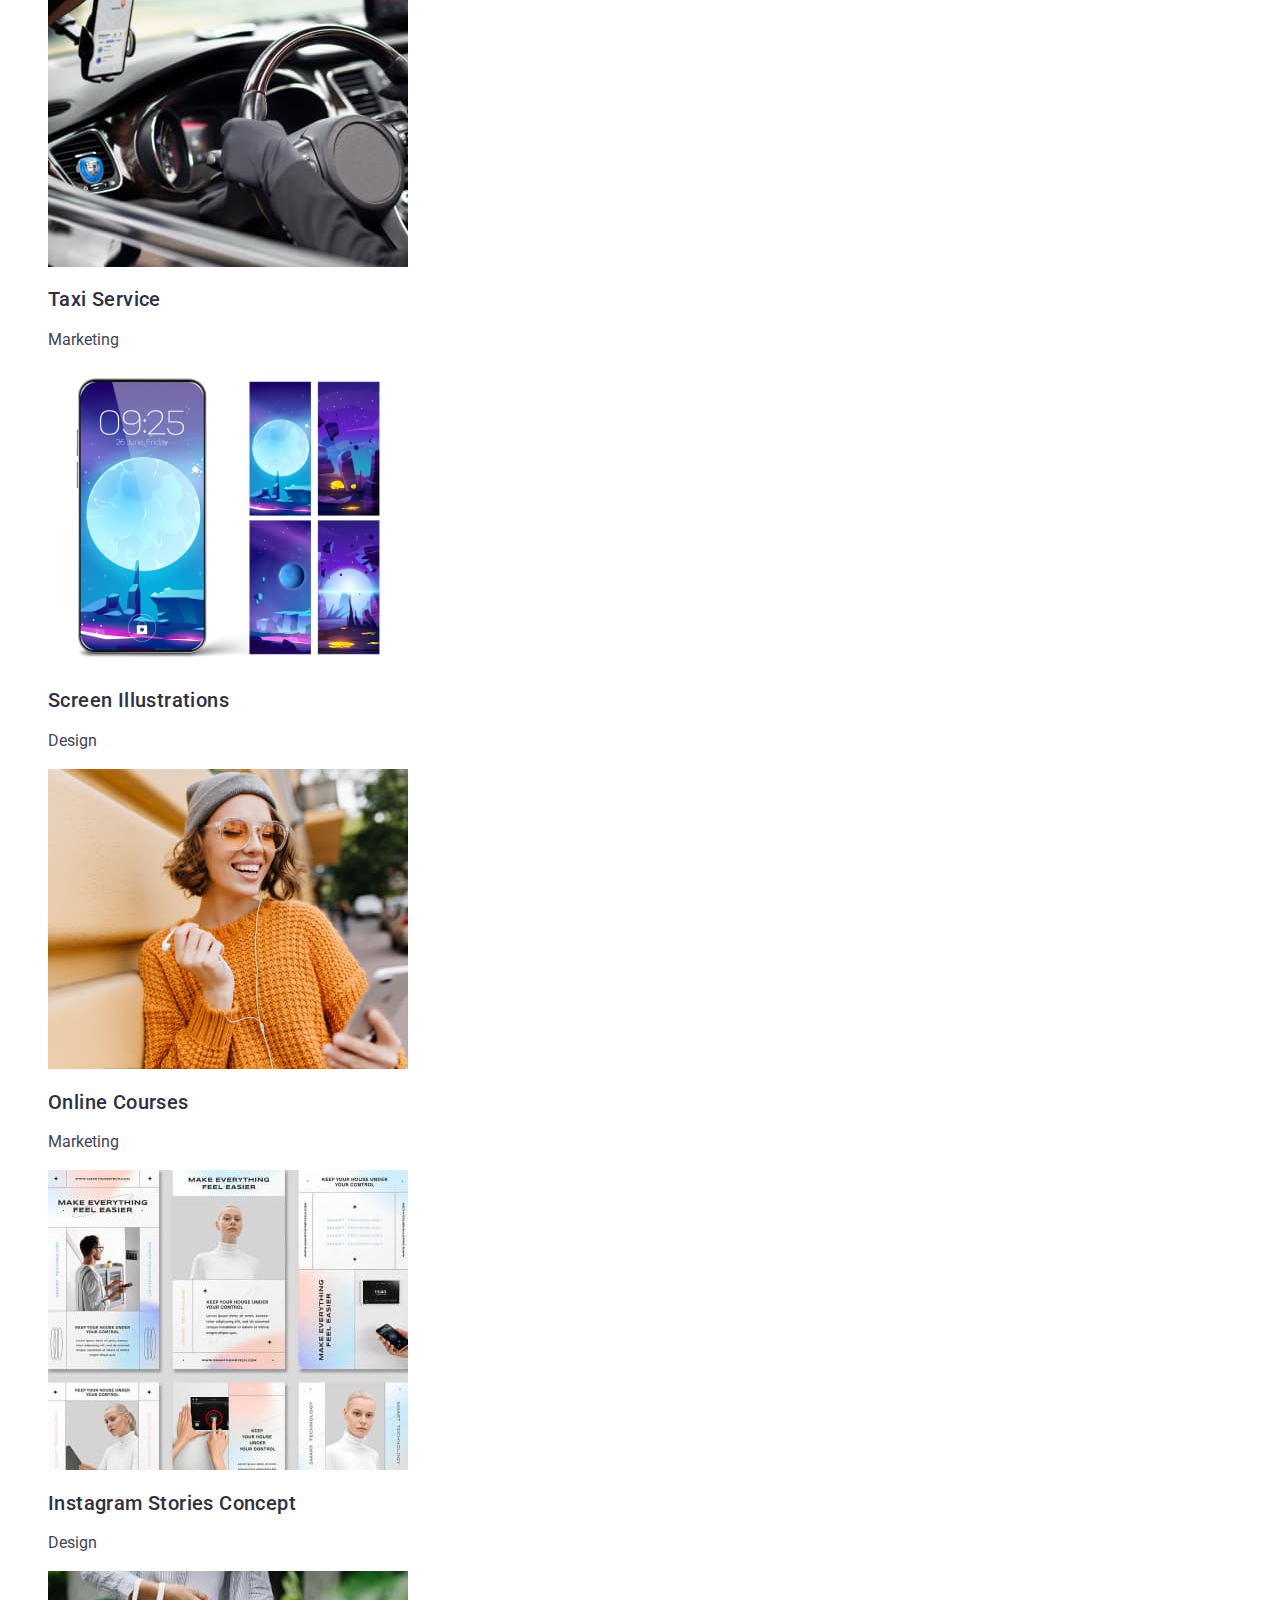
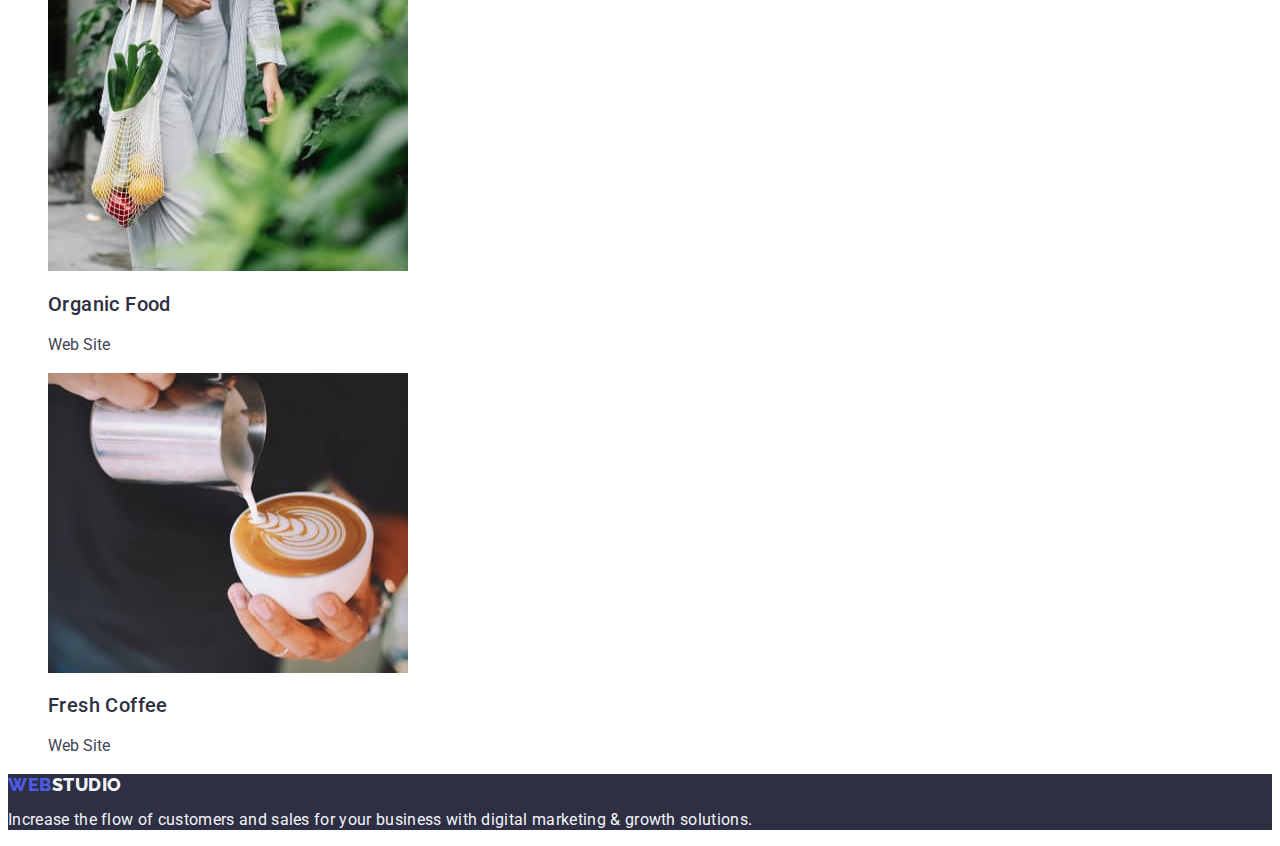
==== commit 58f738a7: "correction5" ====
--- a/portfolio.html
+++ b/portfolio.html
@@ -87,7 +87,7 @@
               <h2 class="portfolio-title-items">
                 Banking App Interface Concept
               </h2>
-              <p>App</p>
+              <p class="sphere">App</p>
             </a>
           </li>
 
@@ -100,7 +100,7 @@
                 height="300"
               />
               <h2 class="portfolio-title-items">Cashless Payment</h2>
-              <p>Marketing</p>
+              <p class="sphere">Marketing</p>
             </a>
           </li>
 
@@ -113,7 +113,7 @@
                 height="300"
               />
               <h2 class="portfolio-title-items">Meditation App</h2>
-              <p>App</p>
+              <p class="sphere">App</p>
             </a>
           </li>
 
@@ -126,7 +126,7 @@
                 height="300"
               />
               <h2 class="portfolio-title-items">Taxi Service</h2>
-              <p>Marketing</p>
+              <p class="sphere">Marketing</p>
             </a>
           </li>
 
@@ -139,7 +139,7 @@
                 height="300"
               />
               <h2 class="portfolio-title-items">Screen Illustrations</h2>
-              <p>Design</p>
+              <p class="sphere">Design</p>
             </a>
           </li>
 
@@ -152,7 +152,7 @@
                 height="300"
               />
               <h2 class="portfolio-title-items">Online Courses</h2>
-              <p>Marketing</p>
+              <p class="sphere">Marketing</p>
             </a>
           </li>
 
@@ -165,7 +165,7 @@
                 height="300"
               />
               <h2 class="portfolio-title-items">Instagram Stories Concept</h2>
-              <p>Design</p>
+              <p class="sphere">Design</p>
             </a>
           </li>
 
@@ -178,7 +178,7 @@
                 height="300"
               />
               <h2 class="portfolio-title-items">Organic Food</h2>
-              <p>Web Site</p>
+              <p class="sphere">Web Site</p>
             </a>
           </li>
 
@@ -191,7 +191,7 @@
                 height="300"
               />
               <h2 class="portfolio-title-items">Fresh Coffee</h2>
-              <p>Web Site</p>
+              <p class="sphere">Web Site</p>
             </a>
           </li>
         </ul>
--- a/css/styles.css
+++ b/css/styles.css
@@ -221,10 +221,16 @@
   background-color: #404bbf;
 }
 
-. .portfolio-title-items {
+.portfolio-title-items {
   font-weight: 500;
   font-size: 20px;
   line-height: 1.2;
   letter-spacing: 0.02em;
   color: var(--color-navy-blue);
 }
+.sphere {
+  font-size: 16px;
+  line-height: 1.5;
+  etter-spacing: 0.02em;
+  color: var(--color-slate);
+}
